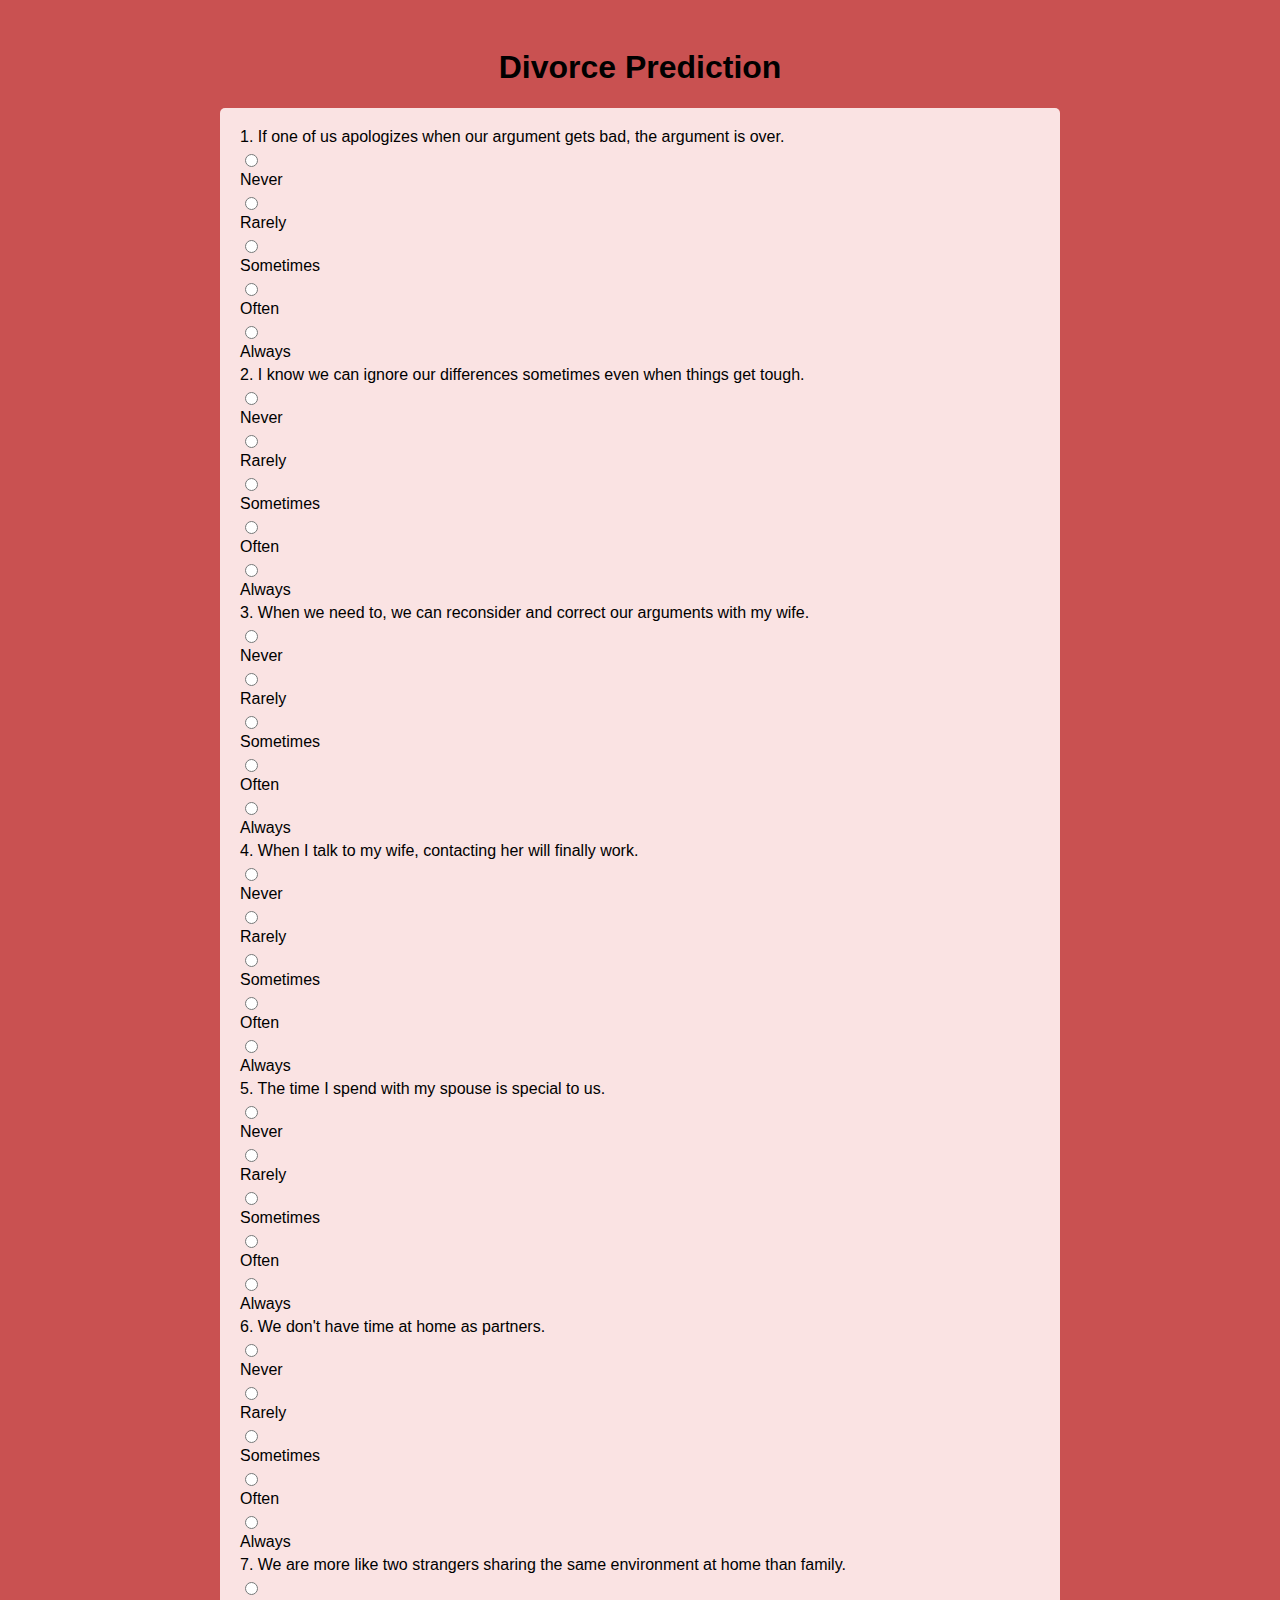
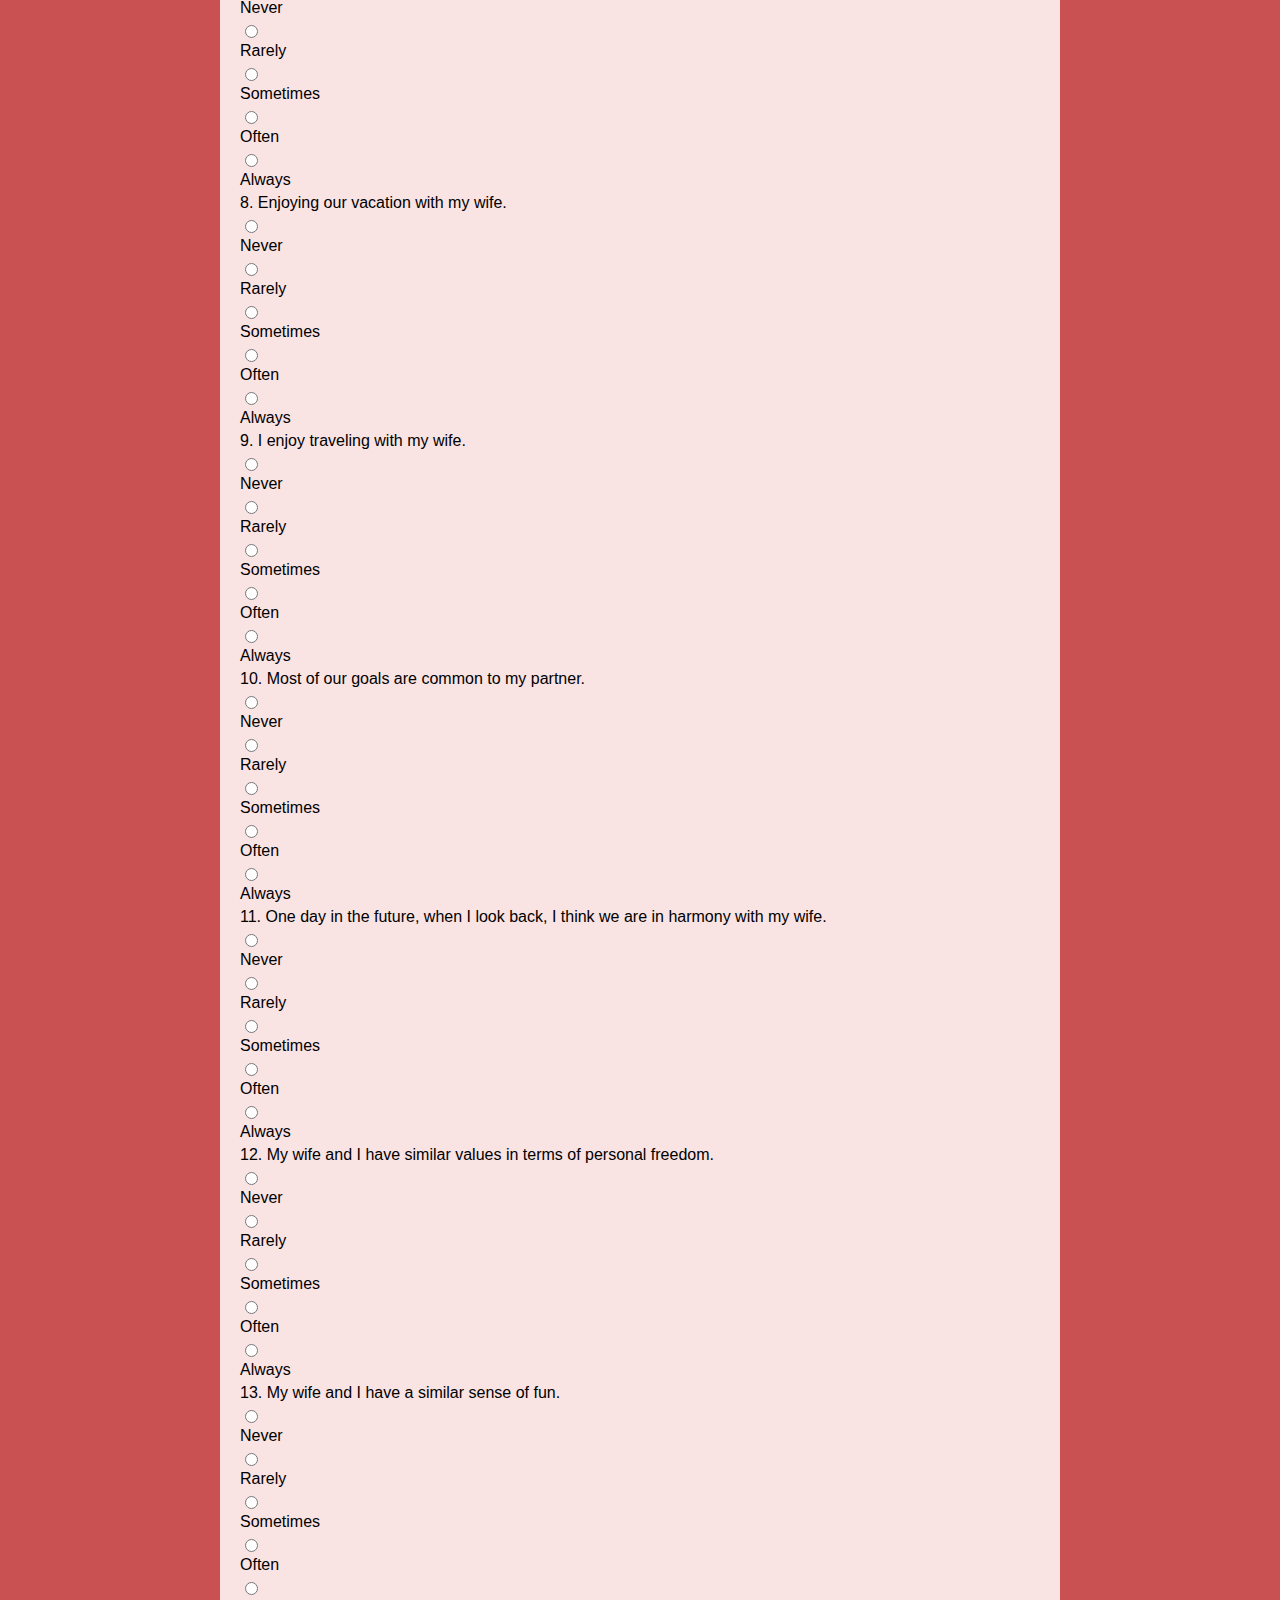
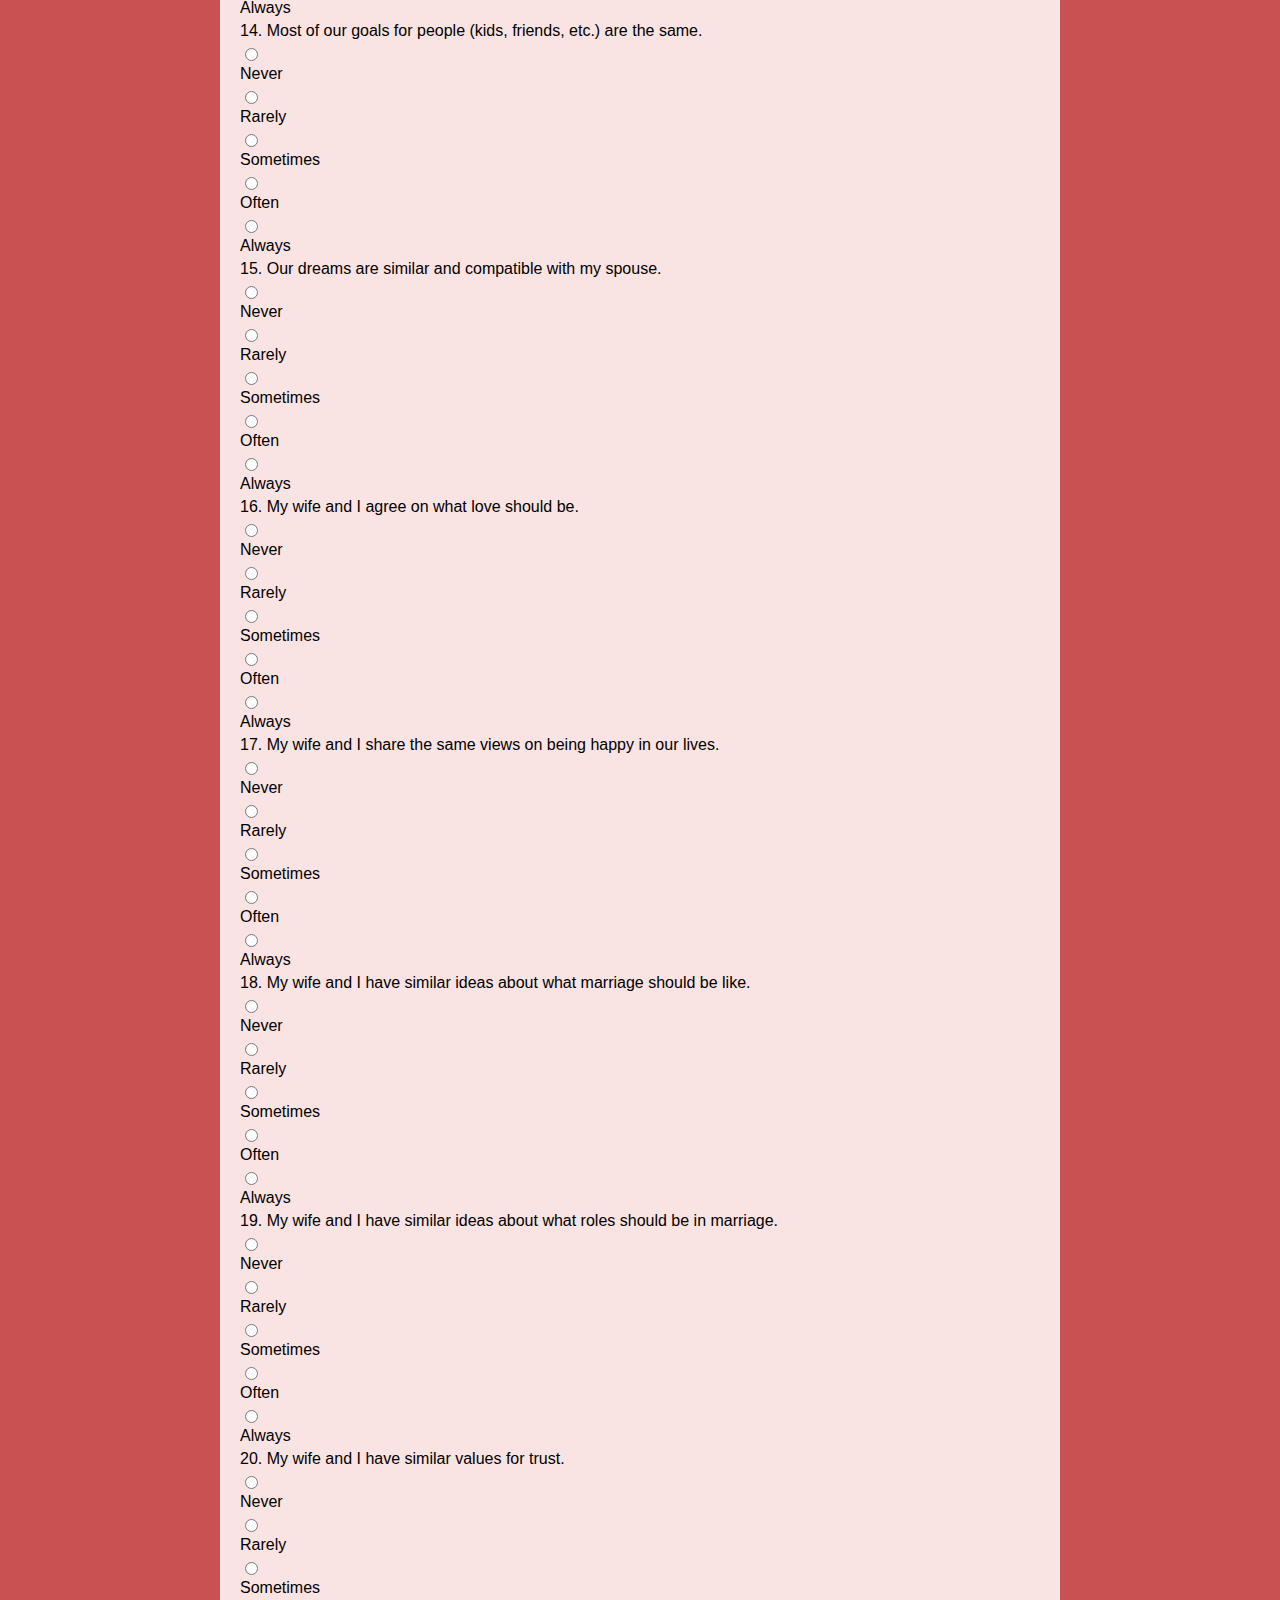
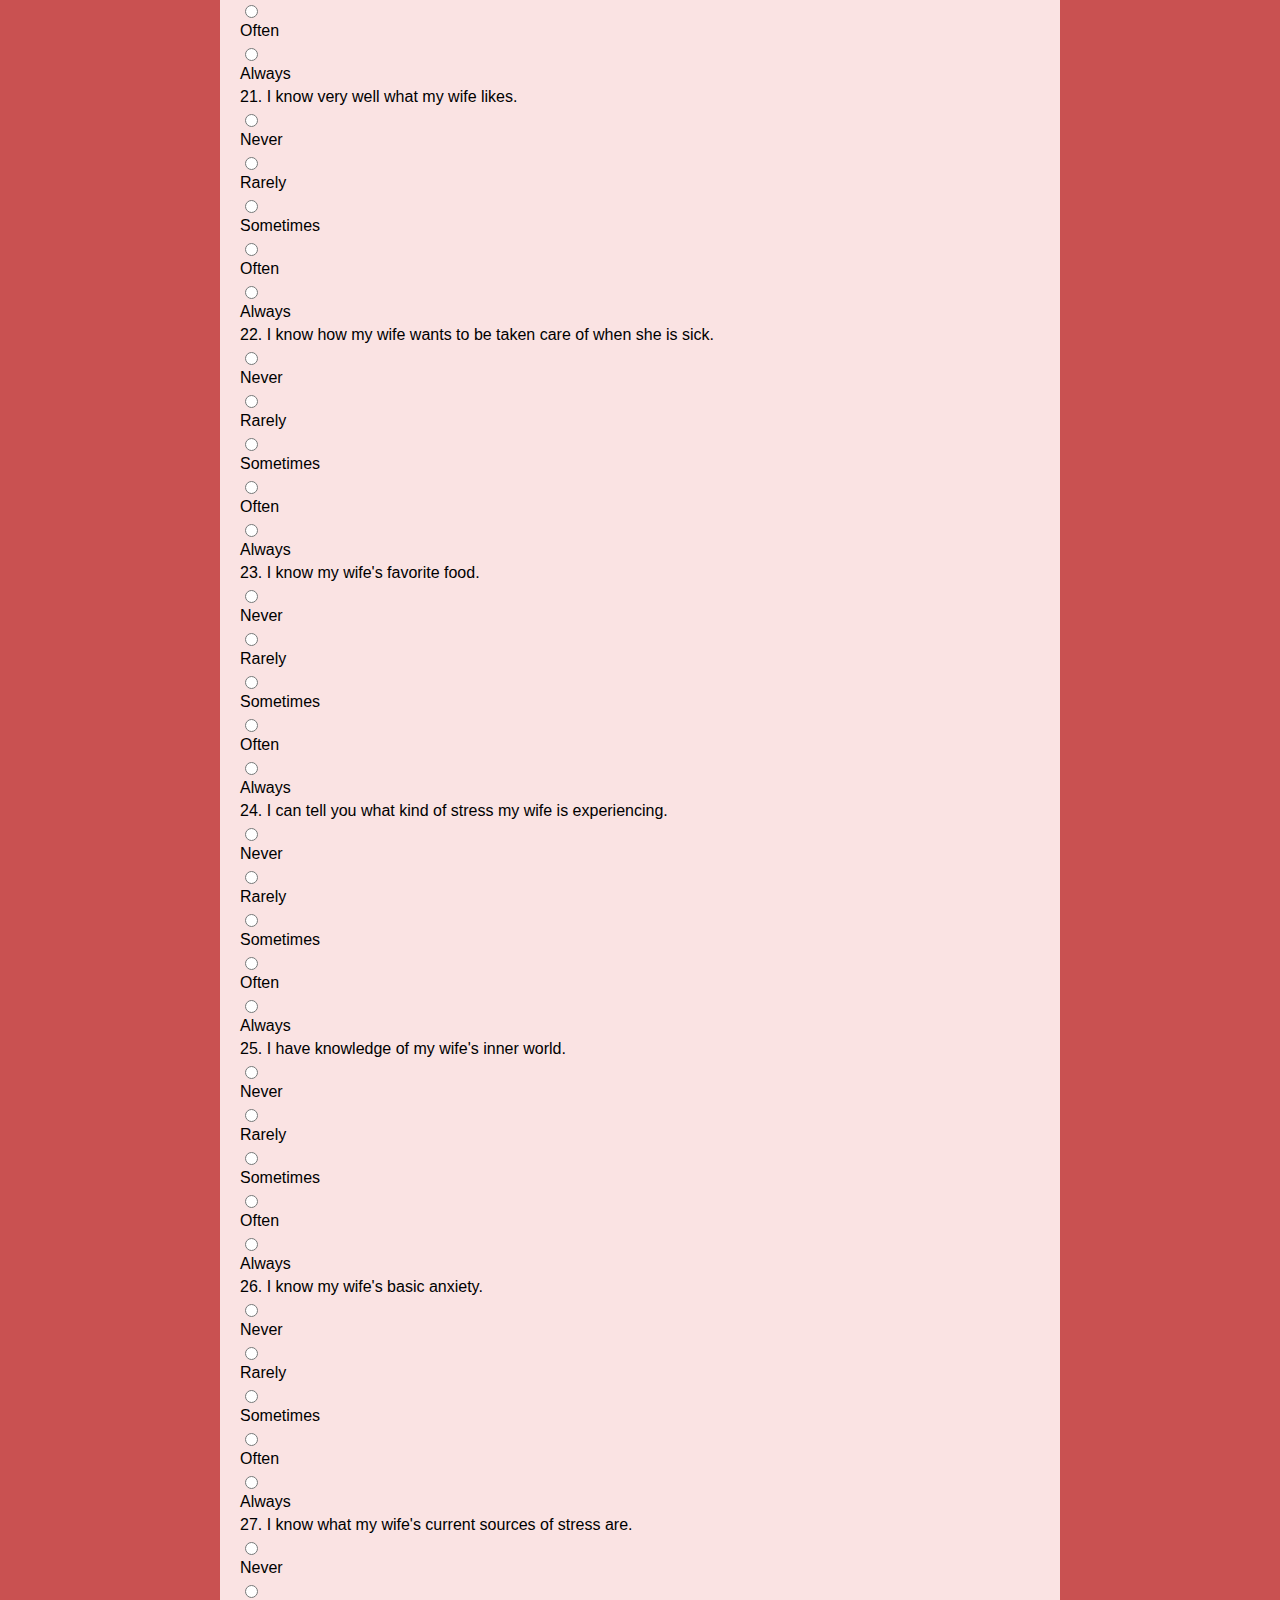
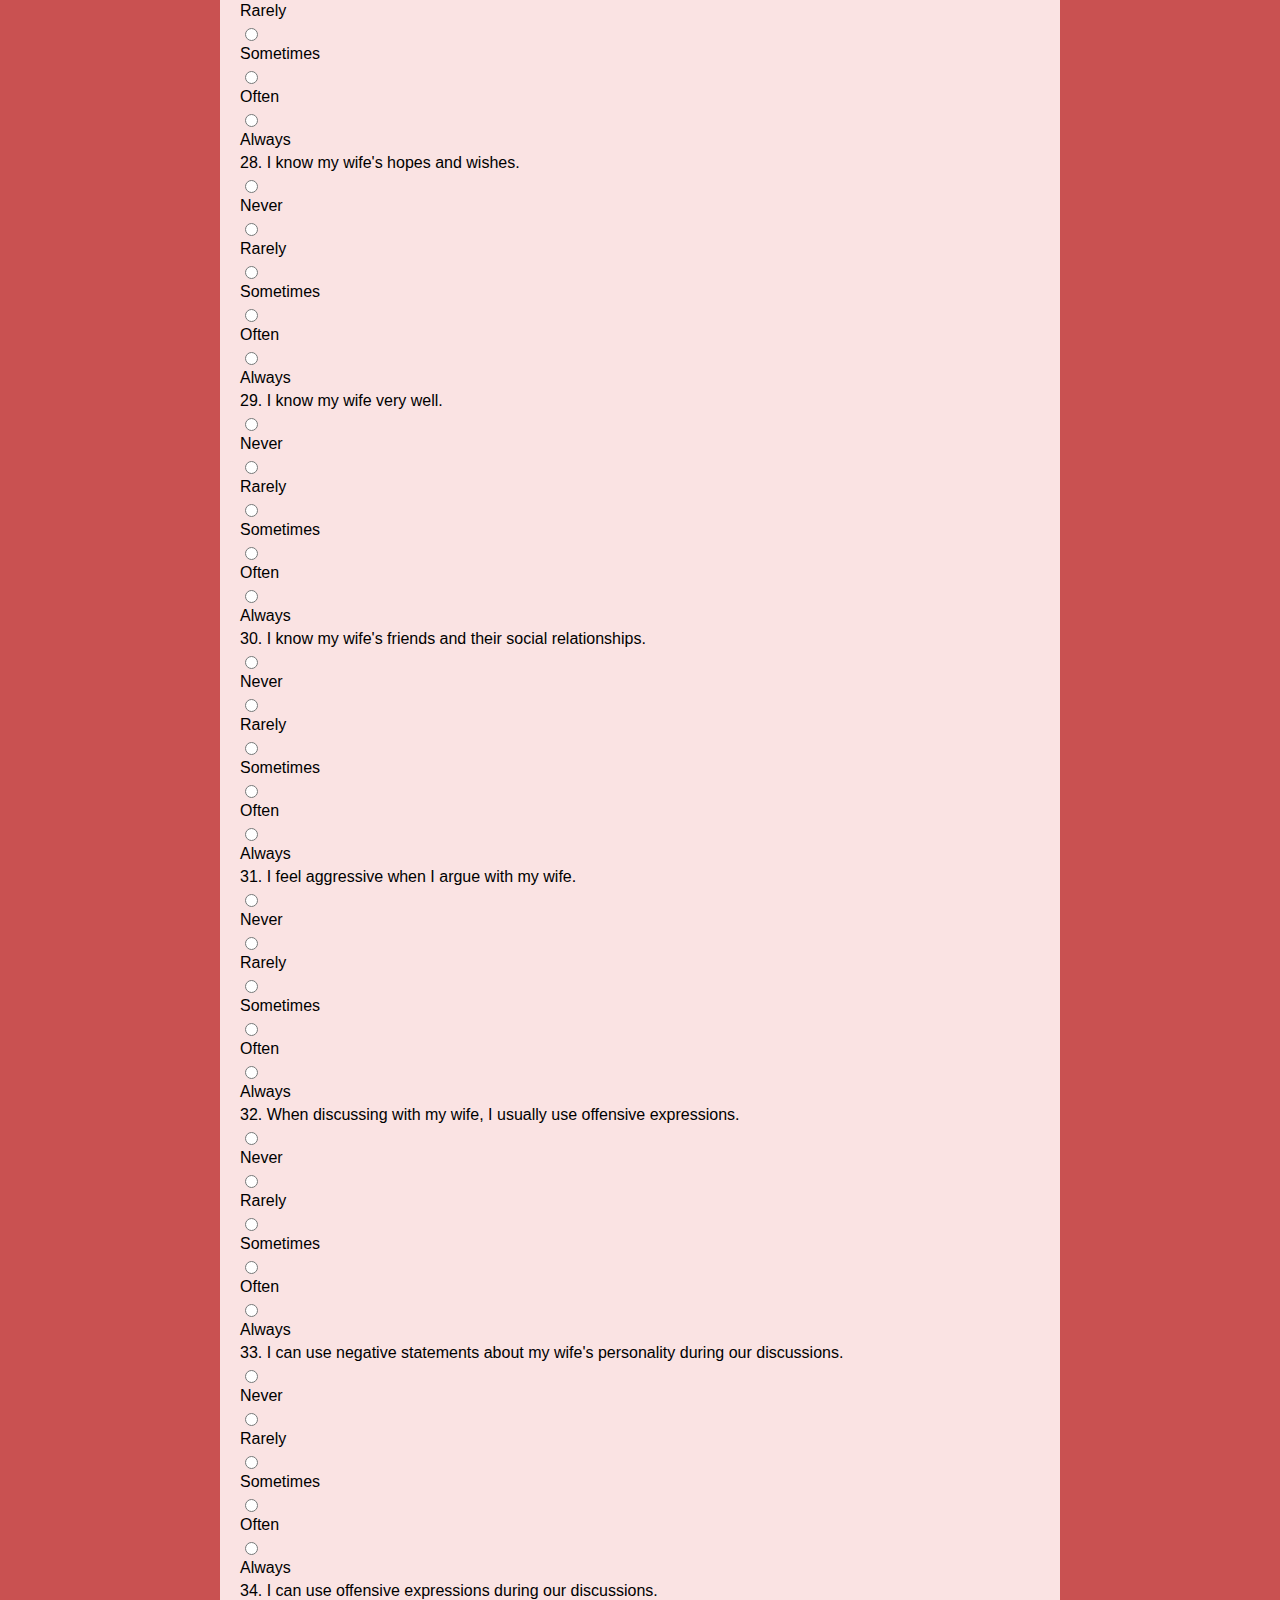
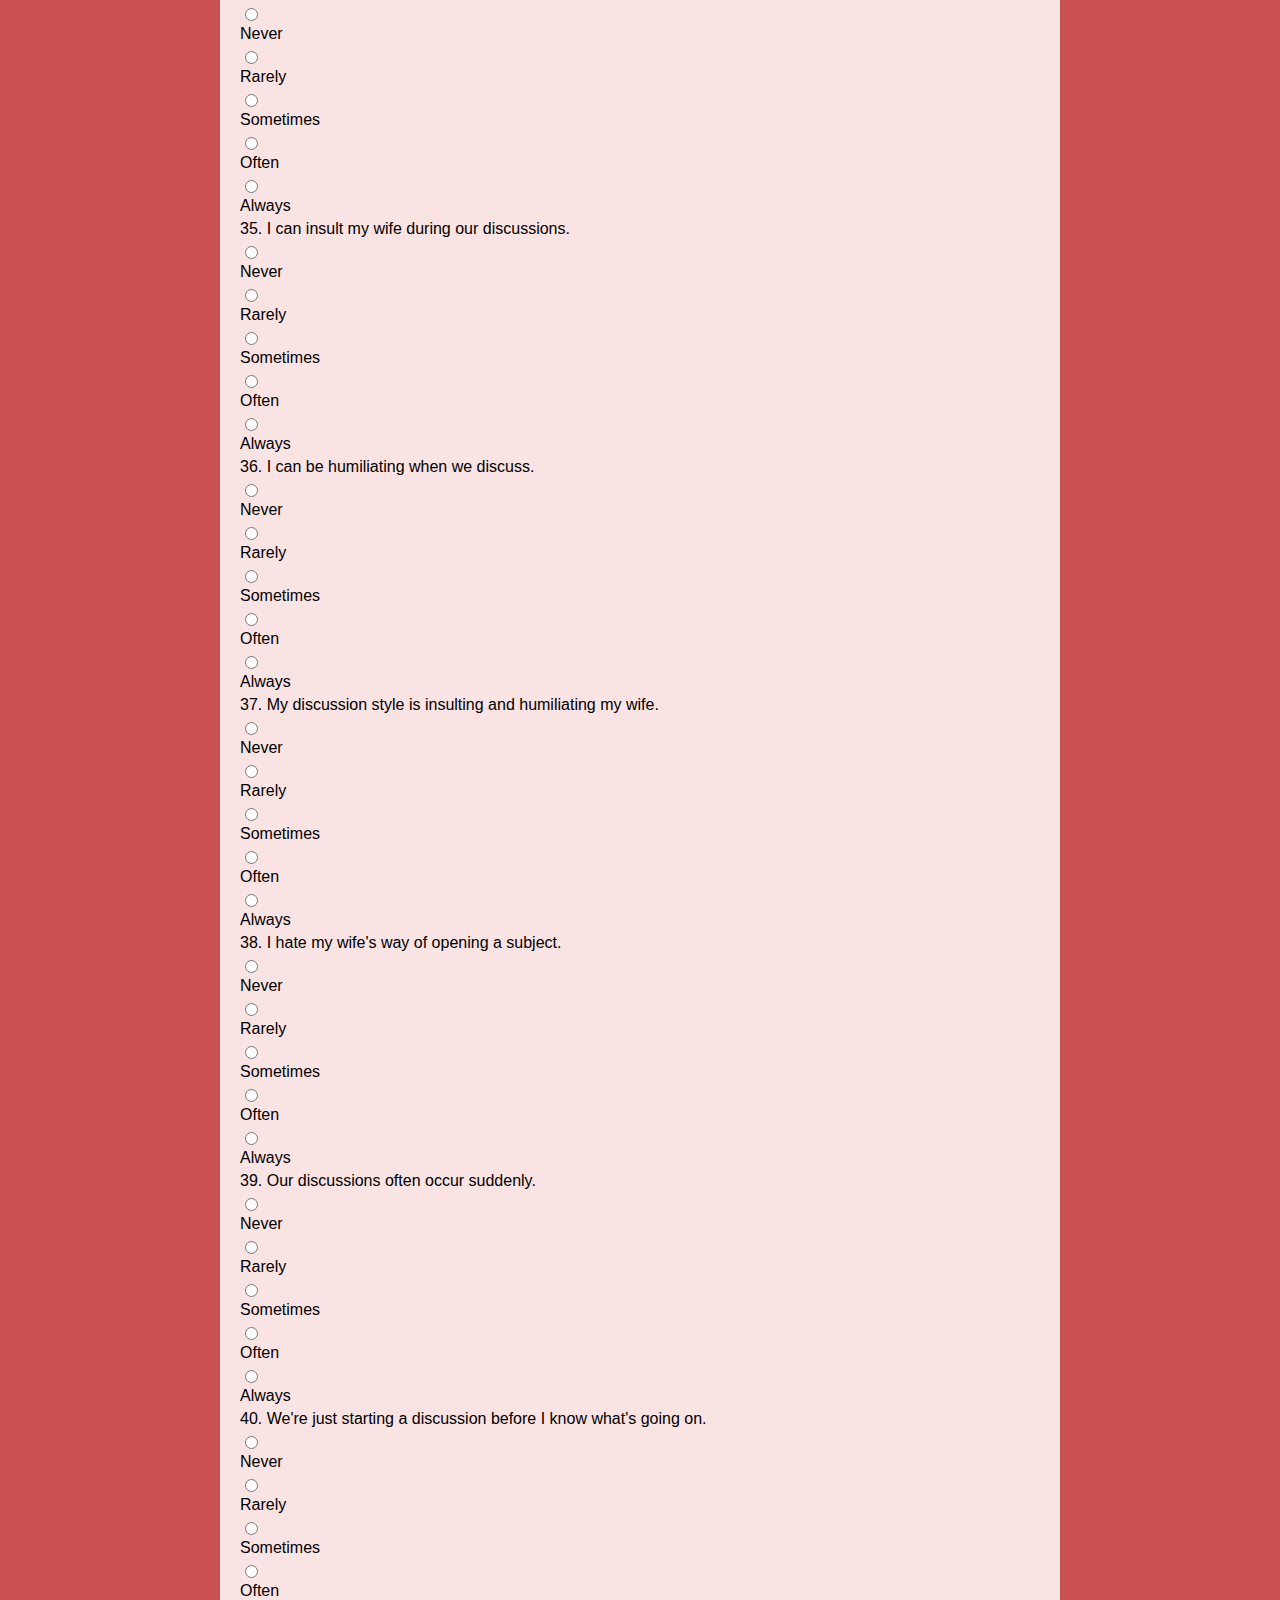
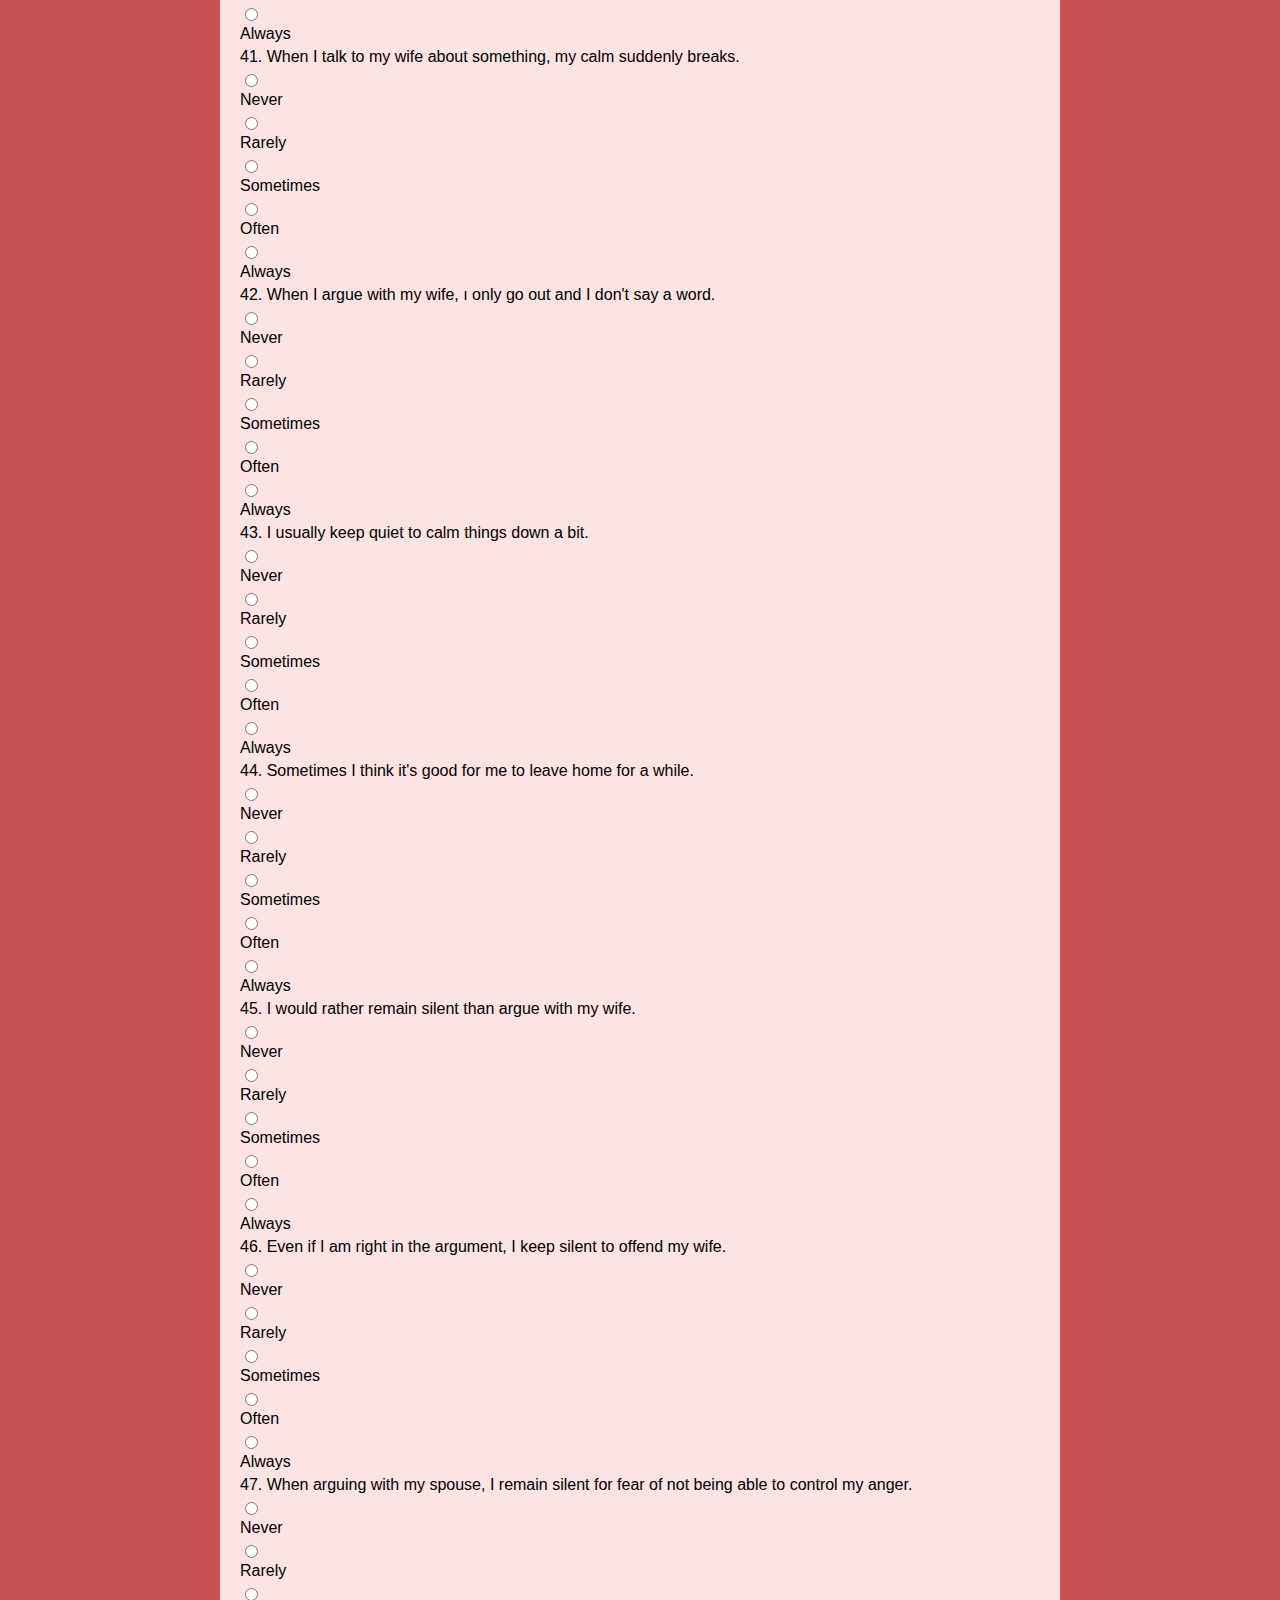
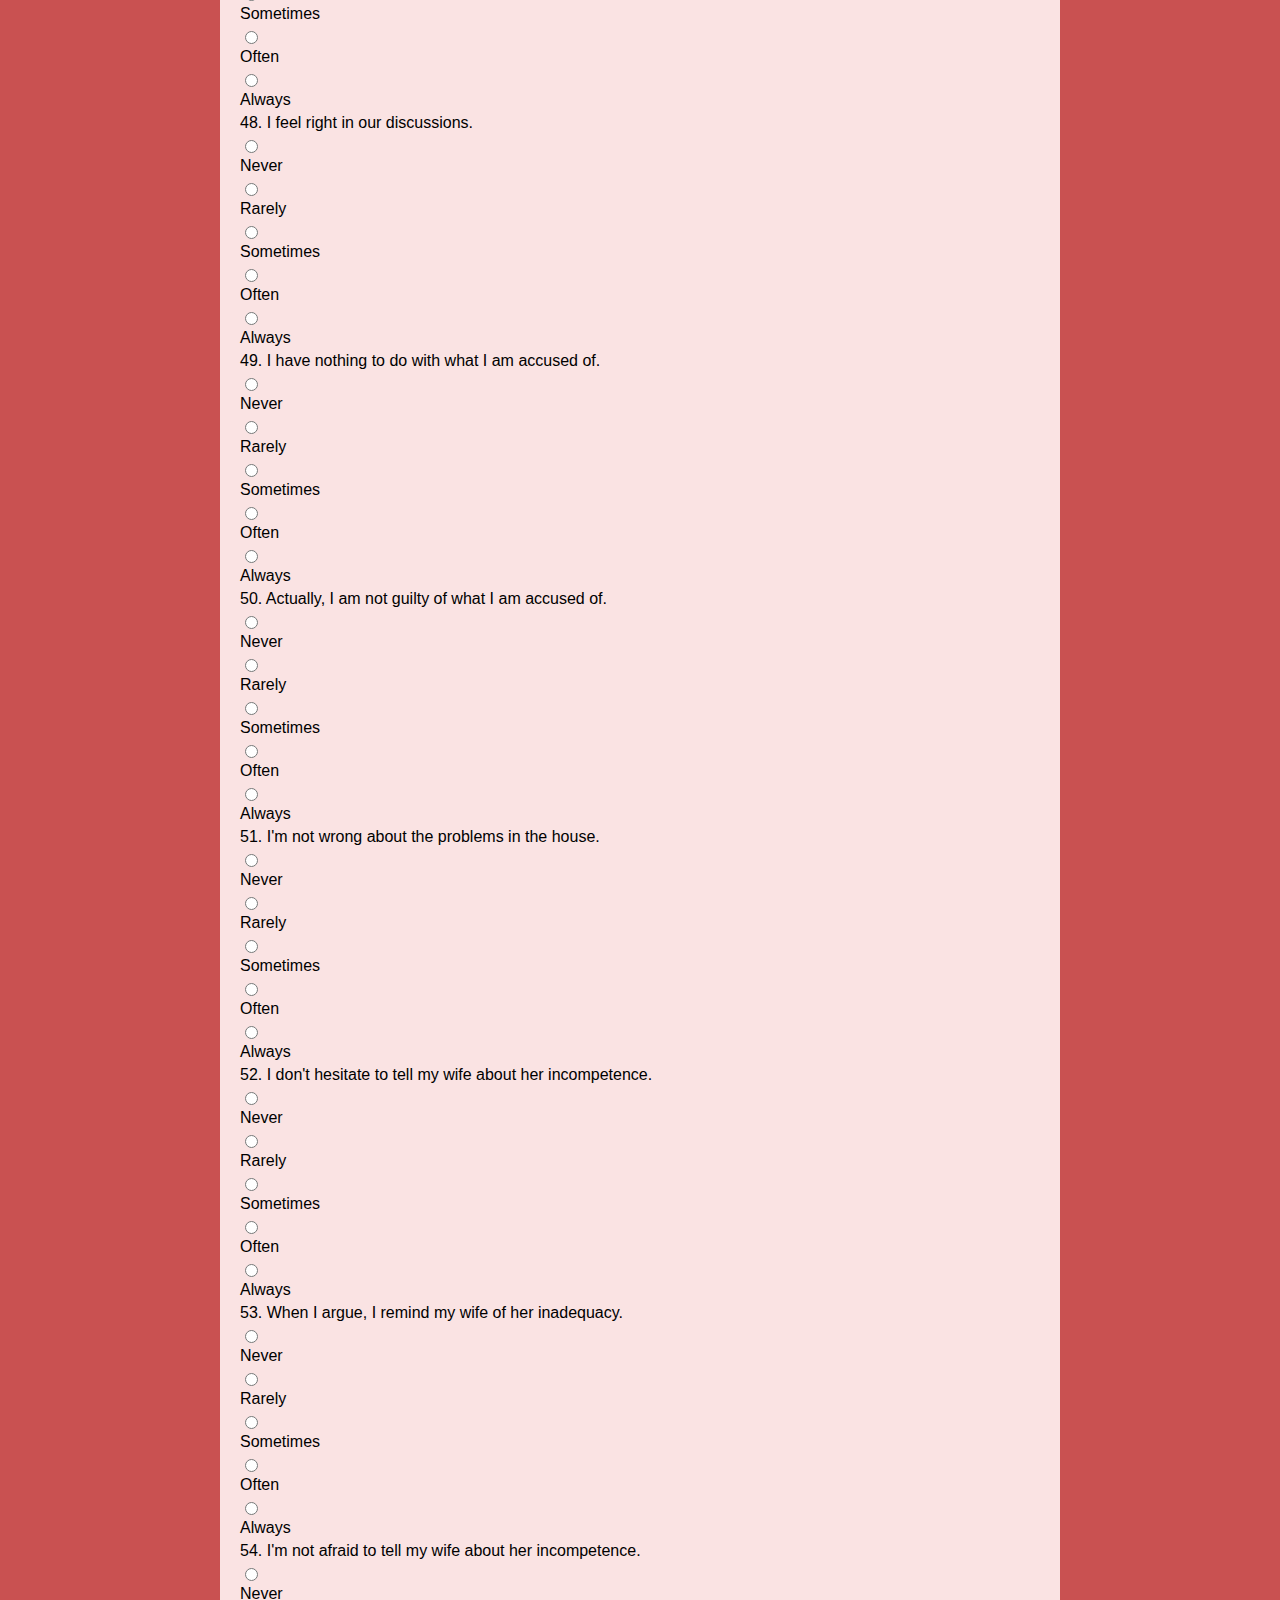
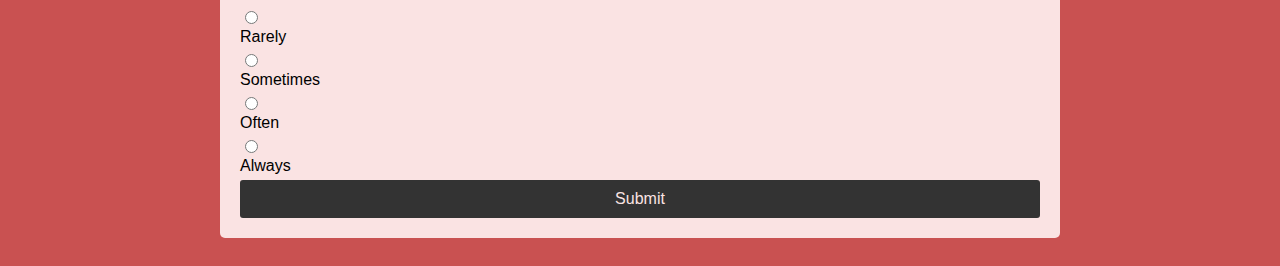
==== templates/index.html @ 5492cbbd "Add files via upload" ====
<!DOCTYPE html>
<html lang="en">
<head>
    <meta charset="UTF-8">
    <meta name="viewport" content="width=device-width, initial-scale=1.0">
    <title>Divorce Prediction</title>
    <link rel="stylesheet" href="/static/styles.css">
</head>
<body>
    <h1>Divorce Prediction</h1>
    <form id="divorce-form">
        <div>
            <label for="question-1">1. If one of us apologizes when our argument gets bad, the argument is over.</label>
             <div class="radio-group">
      <input type="radio" id="q1-0" name="1" value="0" required>
      <label for="q1-0">Never</label>
      <input type="radio" id="q1-1" name="1" value="1">
      <label for="q1-1">Rarely</label>
      <input type="radio" id="q1-2" name="1" value="2">
      <label for="q1-2">Sometimes</label>
      <input type="radio" id="q1-3" name="1" value="3">
      <label for="q1-3">Often</label>
      <input type="radio" id="q1-4" name="1" value="4">
      <label for="q1-4">Always</label>
    </div>
        </div>
        <div>
            <label for="question-2">2. I know we can ignore our differences sometimes even when things get tough.</label>
             <div class="radio-group">
      <input type="radio" id="q2-0" name="2" value="0" required>
      <label for="q2-0">Never</label>
      <input type="radio" id="q2-1" name="2" value="1">
      <label for="q2-1">Rarely</label>
      <input type="radio" id="q2-2" name="2" value="2">
      <label for="q2-2">Sometimes</label>
      <input type="radio" id="q2-3" name="2" value="3">
      <label for="q2-3">Often</label>
      <input type="radio" id="q2-4" name="2" value="4">
      <label for="q2-4">Always</label>
    </div>
        </div>
        <div>
            <label for="question-3">3. When we need to, we can reconsider and correct our arguments with my wife.</label>
             <div class="radio-group">
      <input type="radio" id="q3-0" name="3" value="0" required>
      <label for="q3-0">Never</label>
      <input type="radio" id="q3-1" name="3" value="1">
      <label for="q3-1">Rarely</label>
      <input type="radio" id="q3-2" name="3" value="2">
      <label for="q3-2">Sometimes</label>
      <input type="radio" id="q3-3" name="3" value="3">
      <label for="q3-3">Often</label>
      <input type="radio" id="q3-4" name="3" value="4">
      <label for="q3-4">Always</label>
    </div>
        </div>
        <div>
            <label for="question-4">4. When I talk to my wife, contacting her will finally work.</label>
            <div class="radio-group">
      <input type="radio" id="q4-0" name="4" value="0" required>
      <label for="q4-0">Never</label>
      <input type="radio" id="q4-1" name="4" value="1">
      <label for="q4-1">Rarely</label>
      <input type="radio" id="q4-2" name="4" value="2">
      <label for="q4-2">Sometimes</label>
      <input type="radio" id="q4-3" name="4" value="3">
      <label for="q4-3">Often</label>
      <input type="radio" id="q4-4" name="4" value="4">
      <label for="q4-4">Always</label>
    </div>
        </div>
        <div>
            <label for="question-5">5. The time I spend with my spouse is special to us.</label>
            <div class="radio-group">
      <input type="radio" id="q5-0" name="5" value="0" required>
      <label for="q5-0">Never</label>
      <input type="radio" id="q5-1" name="5" value="1">
      <label for="q5-1">Rarely</label>
      <input type="radio" id="q5-2" name="5" value="2">
      <label for="q5-2">Sometimes</label>
      <input type="radio" id="q5-3" name="5" value="3">
      <label for="q5-3">Often</label>
      <input type="radio" id="q5-4" name="5" value="4">
      <label for="q5-4">Always</label>
    </div>
        </div>
        <div>
            <label for="question-6">6. We don't have time at home as partners.</label>
             <div class="radio-group">
      <input type="radio" id="q6-0" name="6" value="0" required>
      <label for="q6-0">Never</label>
      <input type="radio" id="q6-1" name="6" value="1">
      <label for="q6-1">Rarely</label>
      <input type="radio" id="q6-2" name="6" value="2">
      <label for="q6-2">Sometimes</label>
      <input type="radio" id="q6-3" name="6" value="3">
      <label for="q6-3">Often</label>
      <input type="radio" id="q6-4" name="6" value="4">
      <label for="q6-4">Always</label>
    </div>
        </div>
        <div>
            <label for="question-7">7. We are more like two strangers sharing the same environment at home than family.</label>
             <div class="radio-group">
      <input type="radio" id="q7-0" name="7" value="0" required>
      <label for="q7-0">Never</label>
      <input type="radio" id="q7-1" name="7" value="1">
      <label for="q7-1">Rarely</label>
      <input type="radio" id="q7-2" name="7" value="2">
      <label for="q7-2">Sometimes</label>
      <input type="radio" id="q7-3" name="7" value="3">
      <label for="q7-3">Often</label>
      <input type="radio" id="q7-4" name="7" value="4">
      <label for="q7-4">Always</label>
    </div>
        </div>
        <div>
            <label for="question-8">8. Enjoying our vacation with my wife.</label>
             <div class="radio-group">
      <input type="radio" id="q8-0" name="8" value="0" required>
      <label for="q8-0">Never</label>
      <input type="radio" id="q8-1" name="8" value="1">
      <label for="q8-1">Rarely</label>
      <input type="radio" id="q8-2" name="8" value="2">
      <label for="q8-2">Sometimes</label>
      <input type="radio" id="q8-3" name="8" value="3">
      <label for="q8-3">Often</label>
      <input type="radio" id="q8-4" name="8" value="4">
      <label for="q8-4">Always</label>
    </div>
        </div>
        <div>
            <label for="question-9">9. I enjoy traveling with my wife.</label>
             <div class="radio-group">
      <input type="radio" id="q9-0" name="9" value="0" required>
      <label for="q9-0">Never</label>
      <input type="radio" id="q9-1" name="9" value="1">
      <label for="q9-1">Rarely</label>
      <input type="radio" id="q9-2" name="9" value="2">
      <label for="q9-2">Sometimes</label>
      <input type="radio" id="q9-3" name="9" value="3">
      <label for="q9-3">Often</label>
      <input type="radio" id="q9-4" name="9" value="4">
      <label for="q9-4">Always</label>
    </div>
        </div>
        <div>
            <label for="question-10">10. Most of our goals are common to my partner.</label>
            <div class="radio-group">
      <input type="radio" id="q10-0" name="10" value="0" required>
      <label for="q10-0">Never</label>
      <input type="radio" id="q10-1" name="10" value="1">
      <label for="q10-1">Rarely</label>
      <input type="radio" id="q10-2" name="10" value="2">
      <label for="q10-2">Sometimes</label>
      <input type="radio" id="q10-3" name="10" value="3">
      <label for="q10-3">Often</label>
      <input type="radio" id="q10-4" name="10" value="4">
      <label for="q10-4">Always</label>
    </div>
        </div>
        <div>
            <label for="question-11">11. One day in the future, when I look back, I think we are in harmony with my wife.</label>
             <div class="radio-group">
      <input type="radio" id="q11-0" name="11" value="0" required>
      <label for="q11-0">Never</label>
      <input type="radio" id="q11-1" name="11" value="1">
      <label for="q11-1">Rarely</label>
      <input type="radio" id="q11-2" name="11" value="2">
      <label for="q11-2">Sometimes</label>
      <input type="radio" id="q11-3" name="11" value="3">
      <label for="q11-3">Often</label>
      <input type="radio" id="q11-4" name="11" value="4">
      <label for="q11-4">Always</label>
    </div>
        </div>
        <div>
            <label for="question-12">12. My wife and I have similar values in terms of personal freedom.</label>
             <div class="radio-group">
      <input type="radio" id="q12-0" name="12" value="0" required>
      <label for="q12-0">Never</label>
      <input type="radio" id="q12-1" name="12" value="1">
      <label for="q12-1">Rarely</label>
      <input type="radio" id="q12-2" name="12" value="2">
      <label for="q12-2">Sometimes</label>
      <input type="radio" id="q12-3" name="12" value="3">
      <label for="q12-3">Often</label>
      <input type="radio" id="q12-4" name="12" value="4">
      <label for="q12-4">Always</label>
    </div>
        </div>
        <div>
            <label for="question-13">13. My wife and I have a similar sense of fun.</label>
             <div class="radio-group">
      <input type="radio" id="q13-0" name="13" value="0" required>
      <label for="q13-0">Never</label>
      <input type="radio" id="q13-1" name="13" value="1">
      <label for="q13-1">Rarely</label>
      <input type="radio" id="q13-2" name="13" value="2">
      <label for="q13-2">Sometimes</label>
      <input type="radio" id="q13-3" name="13" value="3">
      <label for="q13-3">Often</label>
      <input type="radio" id="q13-4" name="13" value="4">
      <label for="q13-4">Always</label>
    </div>
        </div>
        <div>
            <label for="question-14">14. Most of our goals for people (kids, friends, etc.) are the same.</label>
             <div class="radio-group">
      <input type="radio" id="q14-0" name="14" value="0" required>
      <label for="q14-0">Never</label>
      <input type="radio" id="q14-1" name="14" value="1">
      <label for="q14-1">Rarely</label>
      <input type="radio" id="q14-2" name="14" value="2">
      <label for="q14-2">Sometimes</label>
      <input type="radio" id="q14-3" name="14" value="3">
      <label for="q14-3">Often</label>
      <input type="radio" id="q14-4" name="14" value="4">
      <label for="q14-4">Always</label>
    </div>
        </div>
        <div>
            <label for="question-15">15. Our dreams are similar and compatible with my spouse.</label>
             <div class="radio-group">
      <input type="radio" id="q15-0" name="15" value="0" required>
      <label for="q15-0">Never</label>
      <input type="radio" id="q15-1" name="15" value="1">
      <label for="q15-1">Rarely</label>
      <input type="radio" id="q15-2" name="15" value="2">
      <label for="q15-2">Sometimes</label>
      <input type="radio" id="q15-3" name="15" value="3">
      <label for="q15-3">Often</label>
      <input type="radio" id="q15-4" name="15" value="4">
      <label for="q15-4">Always</label>
    </div>
        </div>
        <div>
            <label for="question-16">16. My wife and I agree on what love should be.</label>
             <div class="radio-group">
      <input type="radio" id="q16-0" name="16" value="0" required>
      <label for="q16-0">Never</label>
      <input type="radio" id="q16-1" name="16" value="1">
      <label for="q16-1">Rarely</label>
      <input type="radio" id="q16-2" name="16" value="2">
      <label for="q16-2">Sometimes</label>
      <input type="radio" id="q16-3" name="16" value="3">
      <label for="q16-3">Often</label>
      <input type="radio" id="q16-4" name="16" value="4">
      <label for="q16-4">Always</label>
    </div>
        </div>
        <div>
            <label for="question-17">17. My wife and I share the same views on being happy in our lives.</label>
             <div class="radio-group">
      <input type="radio" id="q17-0" name="17" value="0" required>
      <label for="q17-0">Never</label>
      <input type="radio" id="q17-1" name="17" value="1">
      <label for="q17-1">Rarely</label>
      <input type="radio" id="q17-2" name="17" value="2">
      <label for="q17-2">Sometimes</label>
      <input type="radio" id="q17-3" name="17" value="3">
      <label for="q17-3">Often</label>
      <input type="radio" id="q17-4" name="17" value="4">
      <label for="q17-4">Always</label>
    </div>
        </div>
        <div>
            <label for="question-18">18. My wife and I have similar ideas about what marriage should be like.</label>
             <div class="radio-group">
      <input type="radio" id="q18-0" name="18" value="0" required>
      <label for="q18-0">Never</label>
      <input type="radio" id="q18-1" name="18" value="1">
      <label for="q18-1">Rarely</label>
      <input type="radio" id="q18-2" name="18" value="2">
      <label for="q18-2">Sometimes</label>
      <input type="radio" id="q18-3" name="18" value="3">
      <label for="q18-3">Often</label>
      <input type="radio" id="q18-4" name="18" value="4">
      <label for="q18-4">Always</label>
    </div>
        </div>
        <div>
            <label for="question-19">19. My wife and I have similar ideas about what roles should be in marriage.</label>
             <div class="radio-group">
      <input type="radio" id="q19-0" name="19" value="0" required>
      <label for="q19-0">Never</label>
      <input type="radio" id="q19-1" name="19" value="1">
      <label for="q19-1">Rarely</label>
      <input type="radio" id="q19-2" name="19" value="2">
      <label for="q19-2">Sometimes</label>
      <input type="radio" id="q19-3" name="19" value="3">
      <label for="q19-3">Often</label>
      <input type="radio" id="q19-4" name="19" value="4">
      <label for="q19-4">Always</label>
    </div>
        </div>
        <div>
            <label for="question-20">20. My wife and I have similar values for trust.</label>
             <div class="radio-group">
      <input type="radio" id="q20-0" name="20" value="0" required>
      <label for="q20-0">Never</label>
      <input type="radio" id="q20-1" name="20" value="1">
      <label for="q20-1">Rarely</label>
      <input type="radio" id="q20-2" name="20" value="2">
      <label for="q20-2">Sometimes</label>
      <input type="radio" id="q20-3" name="20" value="3">
      <label for="q20-3">Often</label>
      <input type="radio" id="q20-4" name="20" value="4">
      <label for="q20-4">Always</label>
    </div>
        </div>
        <div>
            <label for="question-21">21. I know very well what my wife likes.</label>
             <div class="radio-group">
      <input type="radio" id="q21-0" name="21" value="0" required>
      <label for="q21-0">Never</label>
      <input type="radio" id="q21-1" name="21" value="1">
      <label for="q21-1">Rarely</label>
      <input type="radio" id="q21-2" name="21" value="2">
      <label for="q21-2">Sometimes</label>
      <input type="radio" id="q21-3" name="21" value="3">
      <label for="q21-3">Often</label>
      <input type="radio" id="q21-4" name="21" value="4">
      <label for="q21-4">Always</label>
    </div>
        </div>
        <div>
            <label for="question-22">22. I know how my wife wants to be taken care of when she is sick.</label>
             <div class="radio-group">
      <input type="radio" id="q22-0" name="22" value="0" required>
      <label for="q22-0">Never</label>
      <input type="radio" id="q22-1" name="22" value="1">
      <label for="q22-1">Rarely</label>
      <input type="radio" id="q22-2" name="22" value="2">
      <label for="q22-2">Sometimes</label>
      <input type="radio" id="q22-3" name="22" value="3">
      <label for="q22-3">Often</label>
      <input type="radio" id="q22-4" name="22" value="4">
      <label for="q22-4">Always</label>
    </div>
        </div>
        <div>
            <label for="question-23">23. I know my wife's favorite food.</label>
             <div class="radio-group">
      <input type="radio" id="q23-0" name="23" value="0" required>
      <label for="q23-0">Never</label>
      <input type="radio" id="q23-1" name="23" value="1">
      <label for="q23-1">Rarely</label>
      <input type="radio" id="q23-2" name="23" value="2">
      <label for="q23-2">Sometimes</label>
      <input type="radio" id="q23-3" name="23" value="3">
      <label for="q23-3">Often</label>
      <input type="radio" id="q23-4" name="23" value="4">
      <label for="q23-4">Always</label>
    </div>
        </div>
        <div>
            <label for="question-24">24. I can tell you what kind of stress my wife is experiencing.</label>
            <div class="radio-group">
      <input type="radio" id="q24-0" name="24" value="0" required>
      <label for="q24-0">Never</label>
      <input type="radio" id="q24-1" name="24" value="1">
      <label for="q24-1">Rarely</label>
      <input type="radio" id="q24-2" name="24" value="2">
      <label for="q24-2">Sometimes</label>
      <input type="radio" id="q24-3" name="24" value="3">
      <label for="q24-3">Often</label>
      <input type="radio" id="q24-4" name="24" value="4">
      <label for="q24-4">Always</label>
    </div>
        </div>
        <div>
            <label for="question-25">25. I have knowledge of my wife's inner world.</label>
             <div class="radio-group">
      <input type="radio" id="q25-0" name="25" value="0" required>
      <label for="q25-0">Never</label>
      <input type="radio" id="q25-1" name="25" value="1">
      <label for="q25-1">Rarely</label>
      <input type="radio" id="q25-2" name="25" value="2">
      <label for="q25-2">Sometimes</label>
      <input type="radio" id="q25-3" name="25" value="3">
      <label for="q25-3">Often</label>
      <input type="radio" id="q25-4" name="25" value="4">
      <label for="q25-4">Always</label>
    </div>
        </div>
        <div>
            <label for="question-26">26. I know my wife's basic anxiety.</label>
             <div class="radio-group">
      <input type="radio" id="q26-0" name="26" value="0" required>
      <label for="q26-0">Never</label>
      <input type="radio" id="q26-1" name="26" value="1">
      <label for="q26-1">Rarely</label>
      <input type="radio" id="q26-2" name="26" value="2">
      <label for="q26-2">Sometimes</label>
      <input type="radio" id="q26-3" name="26" value="3">
      <label for="q26-3">Often</label>
      <input type="radio" id="q26-4" name="26" value="4">
      <label for="q26-4">Always</label>
    </div>
        </div>
        <div>
            <label for="question-27">27. I know what my wife's current sources of stress are.</label>
             <div class="radio-group">
      <input type="radio" id="q27-0" name="27" value="0" required>
      <label for="q27-0">Never</label>
      <input type="radio" id="q27-1" name="27" value="1">
      <label for="q27-1">Rarely</label>
      <input type="radio" id="q27-2" name="27" value="2">
      <label for="q27-2">Sometimes</label>
      <input type="radio" id="q27-3" name="27" value="3">
      <label for="q27-3">Often</label>
      <input type="radio" id="q27-4" name="27" value="4">
      <label for="q27-4">Always</label>
    </div>
        </div>
        <div>
            <label for="question-28">28. I know my wife's hopes and wishes.</label>
             <div class="radio-group">
      <input type="radio" id="q28-0" name="28" value="0" required>
      <label for="q28-0">Never</label>
      <input type="radio" id="q28-1" name="28" value="1">
      <label for="q28-1">Rarely</label>
      <input type="radio" id="q28-2" name="28" value="2">
      <label for="q28-2">Sometimes</label>
      <input type="radio" id="q28-3" name="28" value="3">
      <label for="q28-3">Often</label>
      <input type="radio" id="q28-4" name="28" value="4">
      <label for="q28-4">Always</label>
    </div>
        </div>
        <div>
            <label for="question-29">29. I know my wife very well.</label>
             <div class="radio-group">
      <input type="radio" id="q29-0" name="29" value="0" required>
      <label for="q29-0">Never</label>
      <input type="radio" id="q29-1" name="29" value="1">
      <label for="q29-1">Rarely</label>
      <input type="radio" id="q29-2" name="29" value="2">
      <label for="q29-2">Sometimes</label>
      <input type="radio" id="q29-3" name="29" value="3">
      <label for="q29-3">Often</label>
      <input type="radio" id="q29-4" name="29" value="4">
      <label for="q29-4">Always</label>
    </div>
        </div>
        <div>
            <label for="question-30">30. I know my wife's friends and their social relationships.</label>
             <div class="radio-group">
      <input type="radio" id="q30-0" name="30" value="0" required>
      <label for="q30-0">Never</label>
      <input type="radio" id="q30-1" name="30" value="1">
      <label for="q30-1">Rarely</label>
      <input type="radio" id="q30-2" name="30" value="2">
      <label for="q30-2">Sometimes</label>
      <input type="radio" id="q30-3" name="30" value="3">
      <label for="q30-3">Often</label>
      <input type="radio" id="q30-4" name="30" value="4">
      <label for="q30-4">Always</label>
    </div>
        </div>
        <div>
            <label for="question-31">31. I feel aggressive when I argue with my wife.</label>
             <div class="radio-group">
      <input type="radio" id="q31-0" name="31" value="0" required>
      <label for="q31-0">Never</label>
      <input type="radio" id="q31-1" name="31" value="1">
      <label for="q31-1">Rarely</label>
      <input type="radio" id="q31-2" name="31" value="2">
      <label for="q31-2">Sometimes</label>
      <input type="radio" id="q31-3" name="31" value="3">
      <label for="q31-3">Often</label>
      <input type="radio" id="q31-4" name="31" value="4">
      <label for="q31-4">Always</label>
    </div>
        </div>
        <div>
            <label for="question-32">32. When discussing with my wife, I usually use offensive expressions.</label>
                         <div class="radio-group">
      <input type="radio" id="q32-0" name="32" value="0" required>
      <label for="q32-0">Never</label>
      <input type="radio" id="q32-1" name="32" value="1">
      <label for="q32-1">Rarely</label>
      <input type="radio" id="q32-2" name="32" value="2">
      <label for="q32-2">Sometimes</label>
      <input type="radio" id="q32-3" name="32" value="3">
      <label for="q32-3">Often</label>
      <input type="radio" id="q32-4" name="32" value="4">
      <label for="q32-4">Always</label>
    </div>
        </div>
        <div>
            <label for="question-33">33. I can use negative statements about my wife's personality during our discussions.</label>
             <div class="radio-group">
      <input type="radio" id="q33-0" name="33" value="0" required>
      <label for="q33-0">Never</label>
      <input type="radio" id="q33-1" name="33" value="1">
      <label for="q33-1">Rarely</label>
      <input type="radio" id="q33-2" name="33" value="2">
      <label for="q33-2">Sometimes</label>
      <input type="radio" id="q33-3" name="33" value="3">
      <label for="q33-3">Often</label>
      <input type="radio" id="q33-4" name="33" value="4">
      <label for="q33-4">Always</label>
    </div>
        </div>
        <div>
            <label for="question-34">34. I can use offensive expressions during our discussions.</label>
             <div class="radio-group">
      <input type="radio" id="q34-0" name="34" value="0" required>
      <label for="q34-0">Never</label>
      <input type="radio" id="q34-1" name="34" value="1">
      <label for="q34-1">Rarely</label>
      <input type="radio" id="q34-2" name="34" value="2">
      <label for="q34-2">Sometimes</label>
      <input type="radio" id="q34-3" name="34" value="3">
      <label for="q34-3">Often</label>
      <input type="radio" id="q34-4" name="34" value="4">
      <label for="q34-4">Always</label>
    </div>
        </div>
        <div>
            <label for="question-35">35. I can insult my wife during our discussions.</label>
             <div class="radio-group">
      <input type="radio" id="q35-0" name="35" value="0" required>
      <label for="q35-0">Never</label>
      <input type="radio" id="q35-1" name="35" value="1">
      <label for="q35-1">Rarely</label>
      <input type="radio" id="q35-2" name="35" value="2">
      <label for="q35-2">Sometimes</label>
      <input type="radio" id="q35-3" name="35" value="3">
      <label for="q35-3">Often</label>
      <input type="radio" id="q35-4" name="35" value="4">
      <label for="q35-4">Always</label>
    </div>
        </div>
        <div>
            <label for="question-36">36. I can be humiliating when we discuss.</label>
             <div class="radio-group">
      <input type="radio" id="q36-0" name="36" value="0" required>
      <label for="q36-0">Never</label>
      <input type="radio" id="q36-1" name="36" value="1">
      <label for="q36-1">Rarely</label>
      <input type="radio" id="q36-2" name="36" value="2">
      <label for="q36-2">Sometimes</label>
      <input type="radio" id="q36-3" name="36" value="3">
      <label for="q36-3">Often</label>
      <input type="radio" id="q36-4" name="36" value="4">
      <label for="q36-4">Always</label>
    </div>
        <div>
            <label for="question-37">37. My discussion style is insulting and humiliating my wife.</label>
             <div class="radio-group">
      <input type="radio" id="q37-0" name="37" value="0" required>
      <label for="q37-0">Never</label>
      <input type="radio" id="q37-1" name="37" value="1">
      <label for="q37-1">Rarely</label>
      <input type="radio" id="q37-2" name="37" value="2">
      <label for="q37-2">Sometimes</label>
      <input type="radio" id="q37-3" name="37" value="3">
      <label for="q37-3">Often</label>
      <input type="radio" id="q37-4" name="37" value="4">
      <label for="q37-4">Always</label>
    </div>
        </div>
        <div>
            <label for="question-38">38. I hate my wife's way of opening a subject.</label>
             <div class="radio-group">
      <input type="radio" id="q38-0" name="38" value="0" required>
      <label for="q38-0">Never</label>
      <input type="radio" id="q38-1" name="38" value="1">
      <label for="q38-1">Rarely</label>
      <input type="radio" id="q38-2" name="38" value="2">
      <label for="q38-2">Sometimes</label>
      <input type="radio" id="q38-3" name="38" value="3">
      <label for="q38-3">Often</label>
      <input type="radio" id="q38-4" name="38" value="4">
      <label for="q38-4">Always</label>
    </div>
        </div>
        <div>
            <label for="question-39">39. Our discussions often occur suddenly.</label>
             <div class="radio-group">
      <input type="radio" id="q39-0" name="39" value="0" required>
      <label for="q39-0">Never</label>
      <input type="radio" id="q39-1" name="39" value="1">
      <label for="q39-1">Rarely</label>
      <input type="radio" id="q39-2" name="39" value="2">
      <label for="q39-2">Sometimes</label>
      <input type="radio" id="q39-3" name="39" value="3">
      <label for="q39-3">Often</label>
      <input type="radio" id="q39-4" name="39" value="4">
      <label for="q39-4">Always</label>
    </div>
        </div>
        <div>
            <label for="question-40">40. We're just starting a discussion before I know what's going on.</label>
             <div class="radio-group">
      <input type="radio" id="q40-0" name="40" value="0" required>
      <label for="q40-0">Never</label>
      <input type="radio" id="q40-1" name="40" value="1">
      <label for="q40-1">Rarely</label>
      <input type="radio" id="q40-2" name="40" value="2">
      <label for="q40-2">Sometimes</label>
      <input type="radio" id="q40-3" name="40" value="3">
      <label for="q40-3">Often</label>
      <input type="radio" id="q40-4" name="40" value="4">
      <label for="q40-4">Always</label>
    </div>
        </div>
        <div>
            <label for="question-41">41. When I talk to my wife about something, my calm suddenly breaks.</label>
             <div class="radio-group">
      <input type="radio" id="q41-0" name="41" value="0" required>
      <label for="q41-0">Never</label>
      <input type="radio" id="q41-1" name="41" value="1">
      <label for="q41-1">Rarely</label>
      <input type="radio" id="q41-2" name="41" value="2">
      <label for="q41-2">Sometimes</label>
      <input type="radio" id="q41-3" name="41" value="3">
      <label for="q41-3">Often</label>
      <input type="radio" id="q41-4" name="41" value="4">
      <label for="q41-4">Always</label>
    </div>
        </div>
        <div>
            <label for="question-42">42. When I argue with my wife, ı only go out and I don't say a word.</label>
             <div class="radio-group">
      <input type="radio" id="q42-0" name="42" value="0" required>
      <label for="q42-0">Never</label>
      <input type="radio" id="q42-1" name="42" value="1">
      <label for="q42-1">Rarely</label>
      <input type="radio" id="q42-2" name="42" value="2">
      <label for="q42-2">Sometimes</label>
      <input type="radio" id="q42-3" name="42" value="3">
      <label for="q42-3">Often</label>
      <input type="radio" id="q42-4" name="42" value="4">
      <label for="q42-4">Always</label>
    </div>
        </div>
        <div>
            <label for="question-43">43. I usually keep quiet to calm things down a bit.</label>
             <div class="radio-group">
      <input type="radio" id="q43-0" name="43" value="0" required>
      <label for="q43-0">Never</label>
      <input type="radio" id="q43-1" name="43" value="1">
      <label for="q43-1">Rarely</label>
      <input type="radio" id="q43-2" name="43" value="2">
      <label for="q43-2">Sometimes</label>
      <input type="radio" id="q43-3" name="43" value="3">
      <label for="q43-3">Often</label>
      <input type="radio" id="q43-4" name="43" value="4">
      <label for="q43-4">Always</label>
    </div>
        </div>
        <div>
            <label for="question-44">44. Sometimes I think it's good for me to leave home for a while.</label>
             <div class="radio-group">
      <input type="radio" id="q44-0" name="44" value="0" required>
      <label for="q44-0">Never</label>
      <input type="radio" id="q44-1" name="44" value="1">
      <label for="q44-1">Rarely</label>
      <input type="radio" id="q44-2" name="44" value="2">
      <label for="q44-2">Sometimes</label>
      <input type="radio" id="q44-3" name="44" value="3">
      <label for="q44-3">Often</label>
      <input type="radio" id="q44-4" name="44" value="4">
      <label for="q44-4">Always</label>
    </div>
        </div>
        <div>
            <label for="question-45">45. I would rather remain silent than argue with my wife.</label>
             <div class="radio-group">
      <input type="radio" id="q45-0" name="45" value="0" required>
      <label for="q45-0">Never</label>
      <input type="radio" id="q45-1" name="45" value="1">
      <label for="q45-1">Rarely</label>
      <input type="radio" id="q45-2" name="45" value="2">
      <label for="q45-2">Sometimes</label>
      <input type="radio" id="q45-3" name="45" value="3">
      <label for="q45-3">Often</label>
      <input type="radio" id="q45-4" name="45" value="4">
      <label for="q45-4">Always</label>
    </div>
        </div>
        <div>
            <label for="question-46">46. Even if I am right in the argument, I keep silent to offend my wife.</label>
             <div class="radio-group">
      <input type="radio" id="q46-0" name="46" value="0" required>
      <label for="q46-0">Never</label>
      <input type="radio" id="q46-1" name="46" value="1">
      <label for="q46-1">Rarely</label>
      <input type="radio" id="q46-2" name="46" value="2">
      <label for="q46-2">Sometimes</label>
      <input type="radio" id="q46-3" name="46" value="3">
      <label for="q46-3">Often</label>
      <input type="radio" id="q46-4" name="46" value="4">
      <label for="q46-4">Always</label>
    </div>
        </div>
        <div>
            <label for="question-47">47. When arguing with my spouse, I remain silent for fear of not being able to control my anger.</label>
             <div class="radio-group">
      <input type="radio" id="q47-0" name="47" value="0" required>
      <label for="q47-0">Never</label>
      <input type="radio" id="q47-1" name="47" value="1">
      <label for="q47-1">Rarely</label>
      <input type="radio" id="q47-2" name="47" value="2">
      <label for="q47-2">Sometimes</label>
      <input type="radio" id="q47-3" name="47" value="3">
      <label for="q47-3">Often</label>
      <input type="radio" id="q47-4" name="47" value="4">
      <label for="q47-4">Always</label>
    </div>
        </div>
        <div>
            <label for="question-48">48. I feel right in our discussions.</label>
             <div class="radio-group">
      <input type="radio" id="q48-0" name="48" value="0" required>
      <label for="q48-0">Never</label>
      <input type="radio" id="q48-1" name="48" value="1">
      <label for="q48-1">Rarely</label>
      <input type="radio" id="q48-2" name="48" value="2">
      <label for="q48-2">Sometimes</label>
      <input type="radio" id="q48-3" name="48" value="3">
      <label for="q48-3">Often</label>
      <input type="radio" id="q48-4" name="48" value="4">
      <label for="q48-4">Always</label>
    </div>
        </div>
        <div>
            <label for="question-49">49. I have nothing to do with what I am accused of.</label>
             <div class="radio-group">
      <input type="radio" id="q49-0" name="49" value="0" required>
      <label for="q49-0">Never</label>
      <input type="radio" id="q49-1" name="49" value="1">
      <label for="q49-1">Rarely</label>
      <input type="radio" id="q49-2" name="49" value="2">
      <label for="q49-2">Sometimes</label>
      <input type="radio" id="q49-3" name="49" value="3">
      <label for="q49-3">Often</label>
      <input type="radio" id="q49-4" name="49" value="4">
      <label for="q49-4">Always</label>
    </div>
        </div>
        <div>
            <label for="question-50">50. Actually, I am not guilty of what I am accused of.</label>
             <div class="radio-group">
      <input type="radio" id="q50-0" name="50" value="0" required>
      <label for="q50-0">Never</label>
      <input type="radio" id="q50-1" name="50" value="1">
      <label for="q50-1">Rarely</label>
      <input type="radio" id="q50-2" name="50" value="2">
      <label for="q50-2">Sometimes</label>
      <input type="radio" id="q50-3" name="50" value="3">
      <label for="q50-3">Often</label>
      <input type="radio" id="q50-4" name="50" value="4">
      <label for="q50-4">Always</label>
    </div>
        </div>
        <div>
            <label for="question-51">51. I'm not wrong about the problems in the house.</label>
             <div class="radio-group">
      <input type="radio" id="q51-0" name="51" value="0" required>
      <label for="q51-0">Never</label>
      <input type="radio" id="q51-1" name="51" value="1">
      <label for="q51-1">Rarely</label>
      <input type="radio" id="q51-2" name="51" value="2">
      <label for="q51-2">Sometimes</label>
      <input type="radio" id="q51-3" name="51" value="3">
      <label for="q51-3">Often</label>
      <input type="radio" id="q51-4" name="51" value="4">
      <label for="q51-4">Always</label>
    </div>
        </div>
        <div>
            <label for="question-52">52. I don't hesitate to tell my wife about her incompetence.</label>
             <div class="radio-group">
      <input type="radio" id="q52-0" name="52" value="0" required>
      <label for="q52-0">Never</label>
      <input type="radio" id="q52-1" name="52" value="1">
      <label for="q52-1">Rarely</label>
      <input type="radio" id="q52-2" name="52" value="2">
      <label for="q52-2">Sometimes</label>
      <input type="radio" id="q52-3" name="52" value="3">
      <label for="q52-3">Often</label>
      <input type="radio" id="q52-4" name="52" value="4">
      <label for="q52-4">Always</label>
    </div>
        </div>
        <div>
            <label for="question-53">53. When I argue, I remind my wife of her inadequacy.</label>
             <div class="radio-group">
      <input type="radio" id="q53-0" name="53" value="0" required>
      <label for="q53-0">Never</label>
      <input type="radio" id="q53-1" name="53" value="1">
      <label for="q53-1">Rarely</label>
      <input type="radio" id="q53-2" name="53" value="2">
      <label for="q53-2">Sometimes</label>
      <input type="radio" id="q53-3" name="53" value="3">
      <label for="q53-3">Often</label>
      <input type="radio" id="q53-4" name="53" value="4">
      <label for="q53-4">Always</label>
    </div>
        </div>
        <div>
            <label for="question-54">54. I'm not afraid to tell my wife about her incompetence.</label>
             <div class="radio-group">
      <input type="radio" id="q54-0" name="54" value="0" required>
      <label for="q54-0">Never</label>
      <input type="radio" id="q54-1" name="54" value="1">
      <label for="q54-1">Rarely</label>
      <input type="radio" id="q54-2" name="54" value="2">
      <label for="q54-2">Sometimes</label>
      <input type="radio" id="q54-3" name="54" value="3">
      <label for="q54-3">Often</label>
      <input type="radio" id="q54-4" name="54" value="4">
      <label for="q54-4">Always</label>
    </div>
        </div>

        <input type="submit" value="Submit">
    </form>
  <script src="/static/scripts.js"></script>
</body>
</html>
---- static/styles.css ----
body {
    font-family: Arial, sans-serif;
    background-color: #c95151;
    padding: 20px;
}

form {
    background-color: #fae3e3;
    border-radius: 5px;
    padding: 20px;
    max-width: 800px;
    margin: 0 auto;
}

label {
    display: block;
    margin-bottom: 5px;
}

input[type="number"] {
    width: 100%;
    padding: 5px;
    border: 1px solid #ccc;
    border-radius: 3px;
    margin-bottom: 20px;
}

input[type="submit"] {
    display: block;
    width: 100%;
    padding: 10px;
    border: none;
    background-color: #333;
    color: #fae3e3;
    font-size: 16px;
    border-radius: 3px;
    cursor: pointer;
}

input[type="submit"]:hover {
    background-color: #555;
}
  h1 {
    text-align: center;
  }
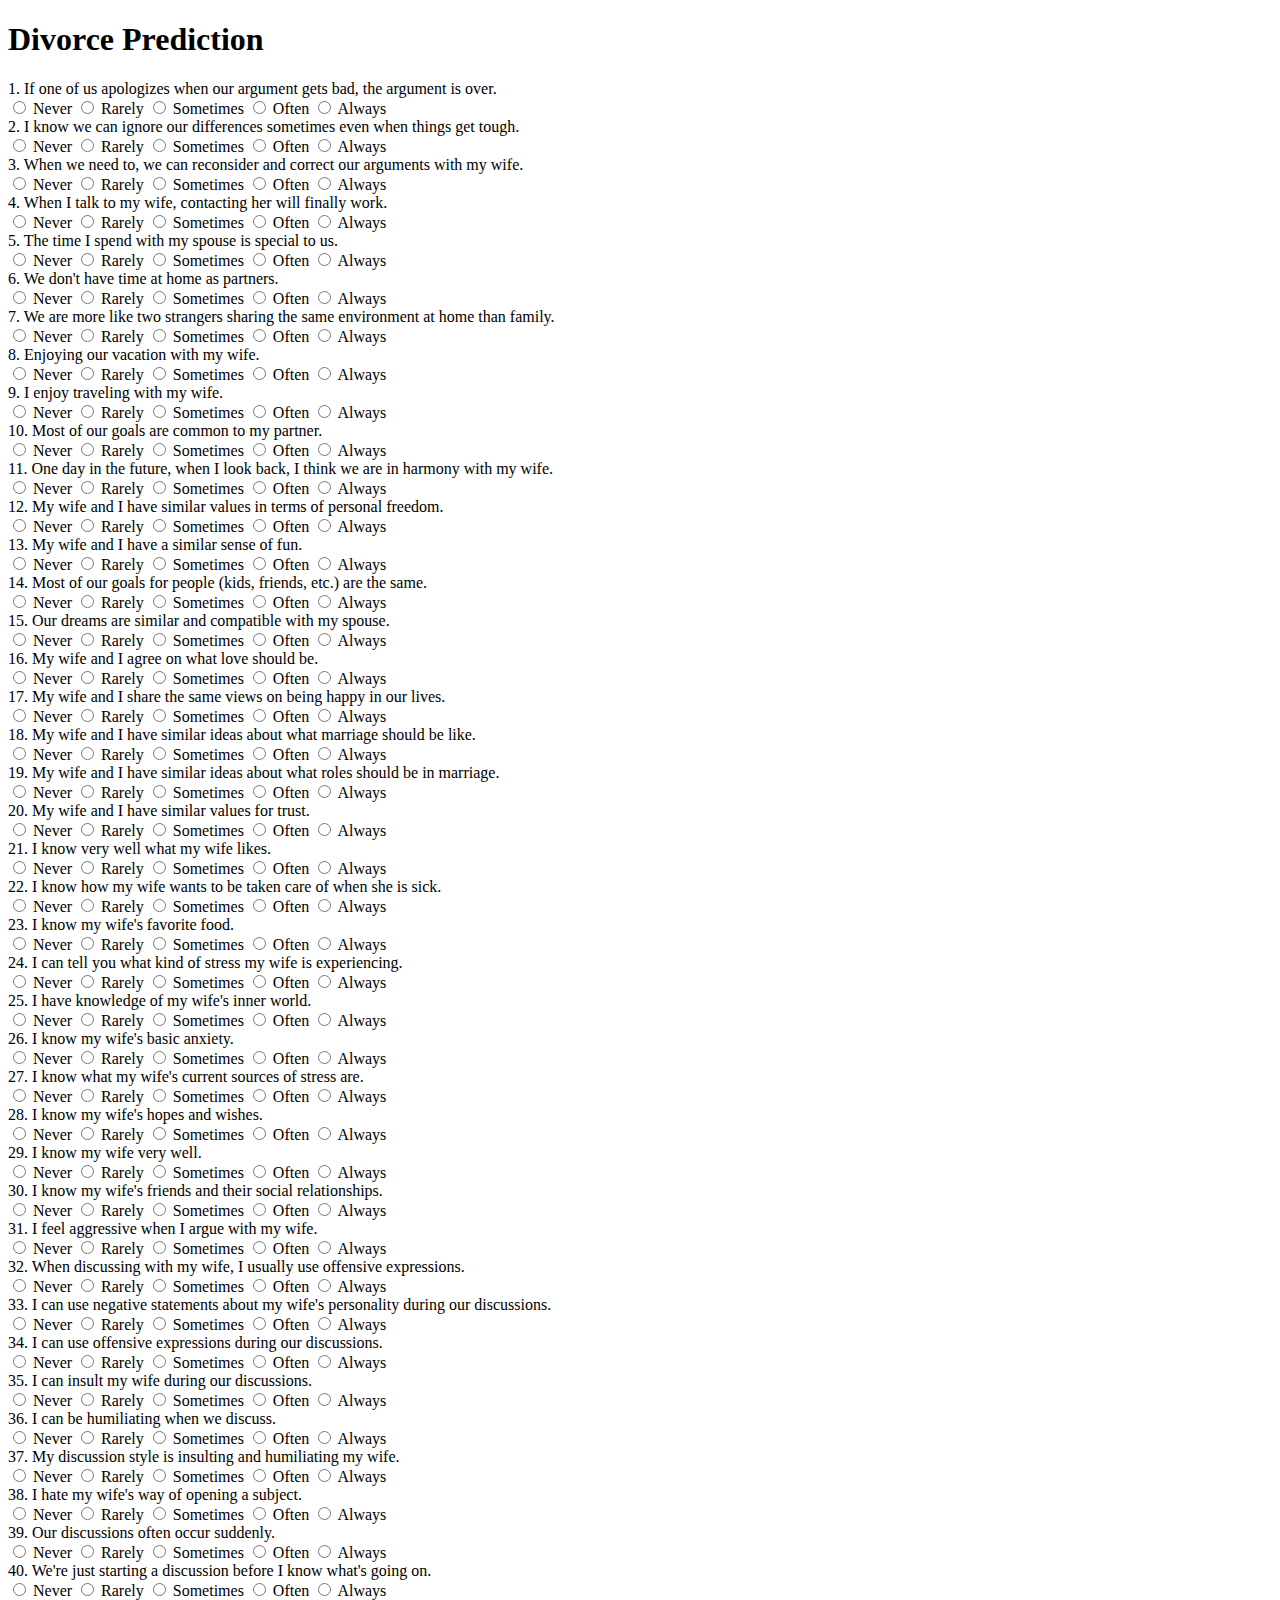
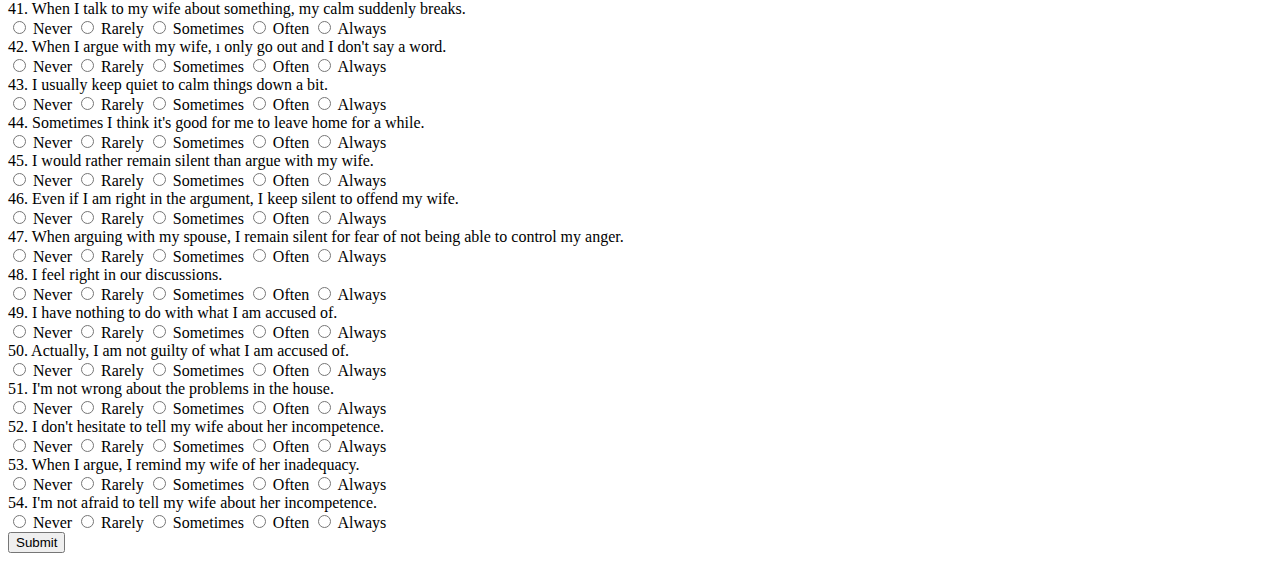
==== commit 98699b52: "index.html" ====
--- a/templates/index.html
+++ b/templates/index.html
@@ -4,7 +4,7 @@
     <meta charset="UTF-8">
     <meta name="viewport" content="width=device-width, initial-scale=1.0">
     <title>Divorce Prediction</title>
-    <link rel="stylesheet" href="/static/styles.css">
+    <link rel="stylesheet" href="/styles.css">
 </head>
 <body>
     <h1>Divorce Prediction</h1>
@@ -821,7 +821,7 @@
 
         <input type="submit" value="Submit">
     </form>
-  <script src="/static/scripts.js"></script>
+  <script src="/scripts.js"></script>
 </body>
 </html>
 
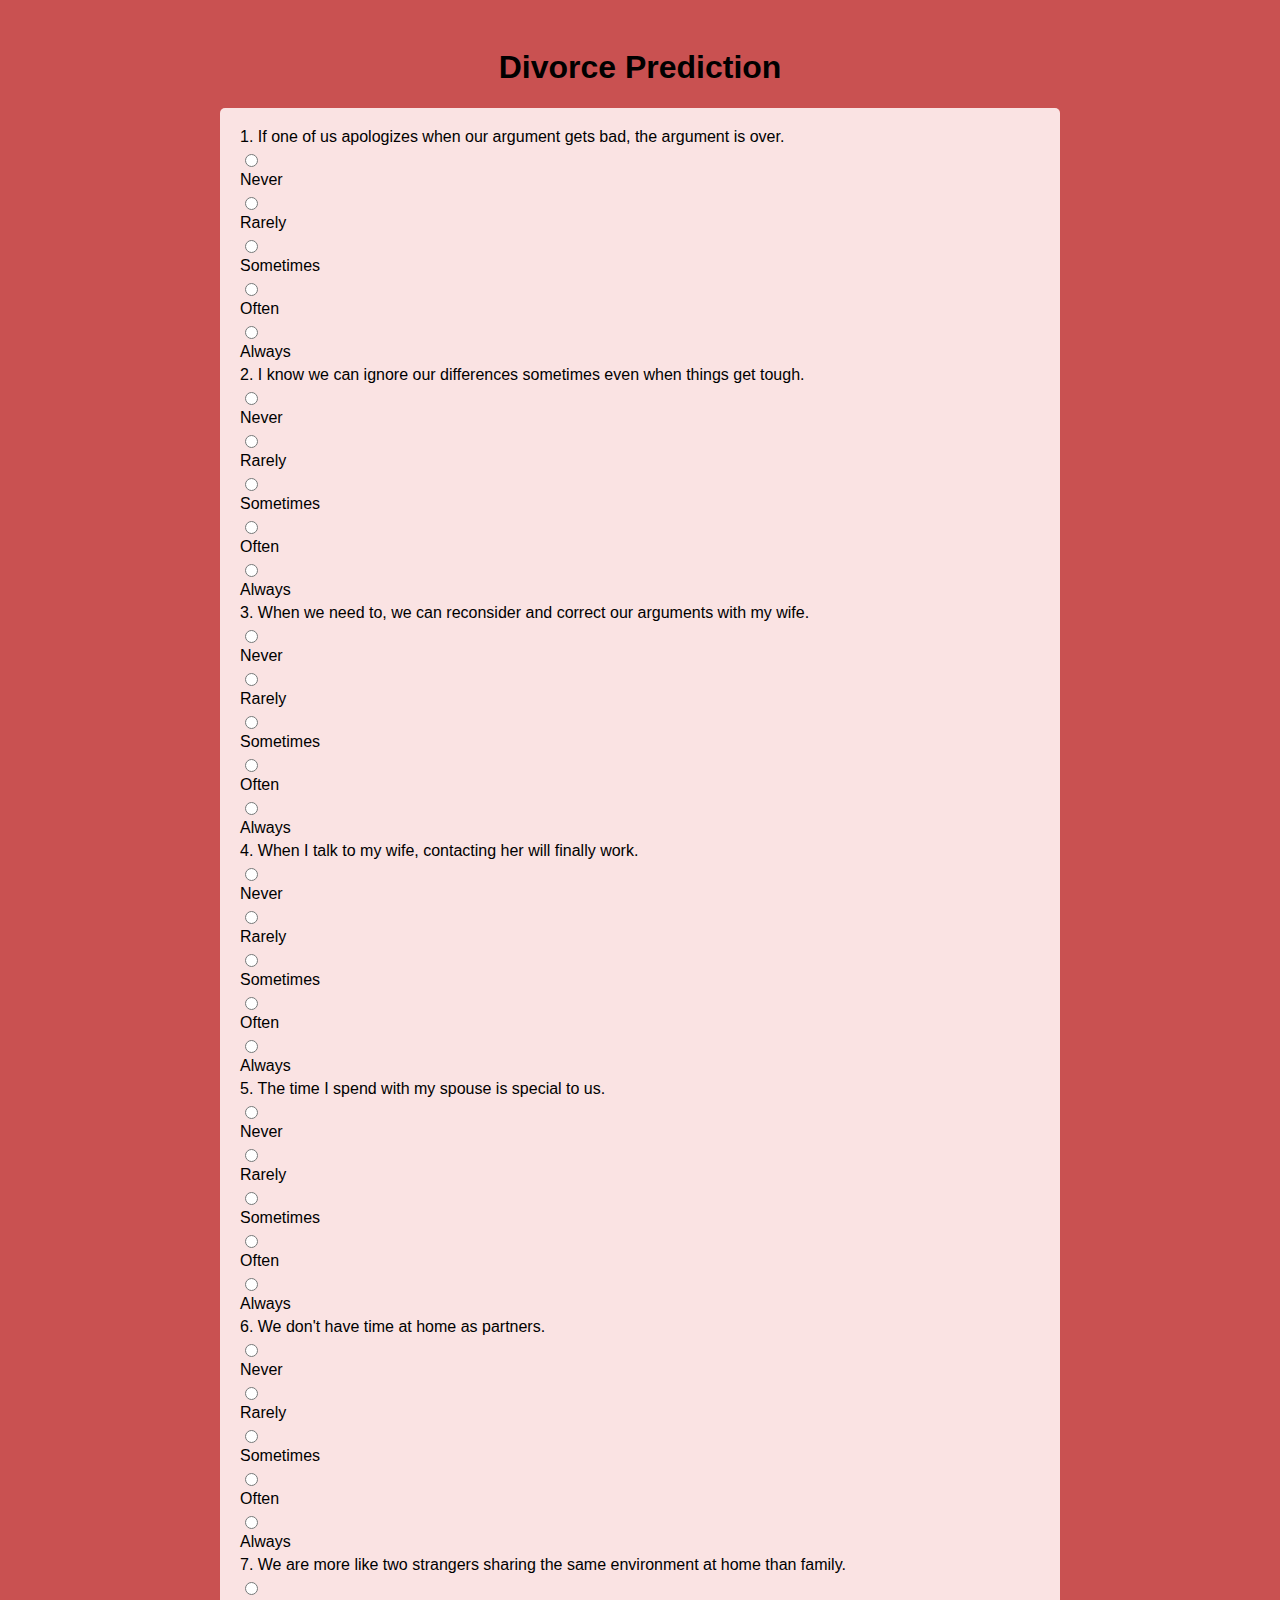
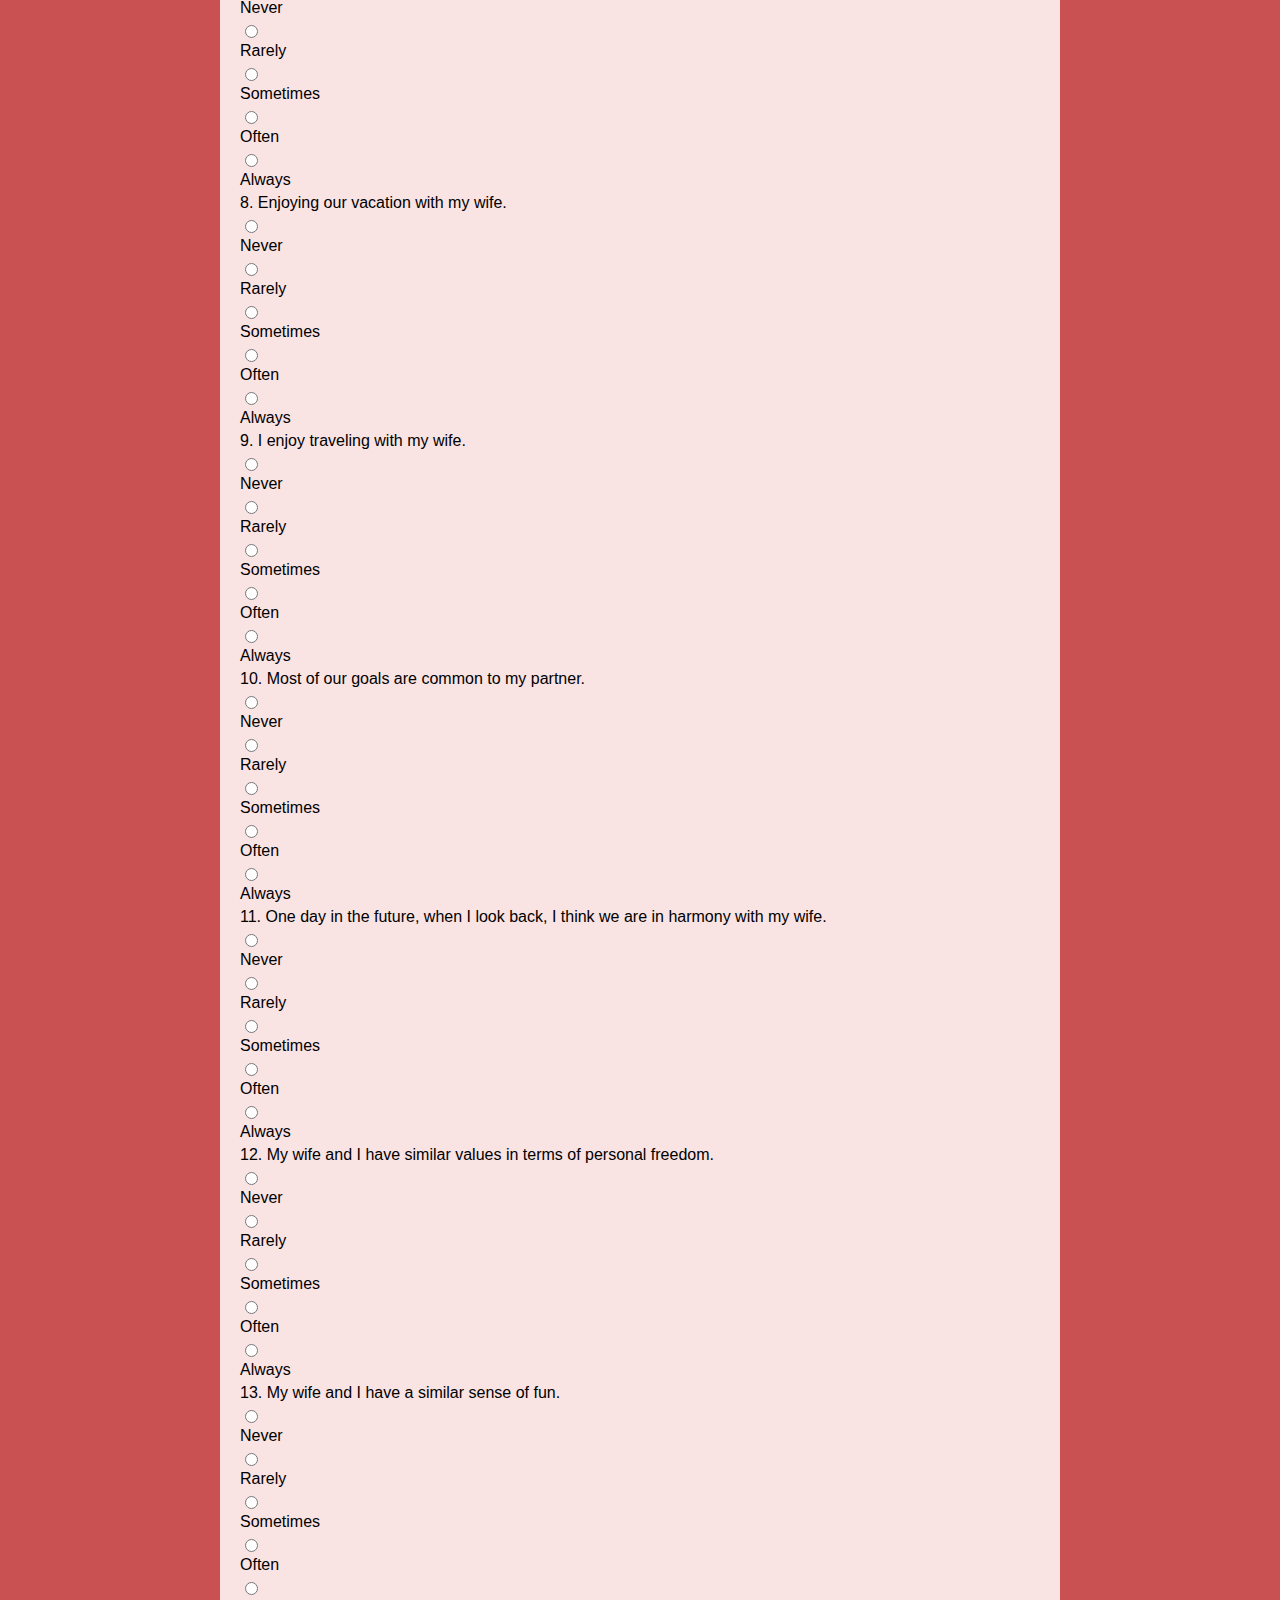
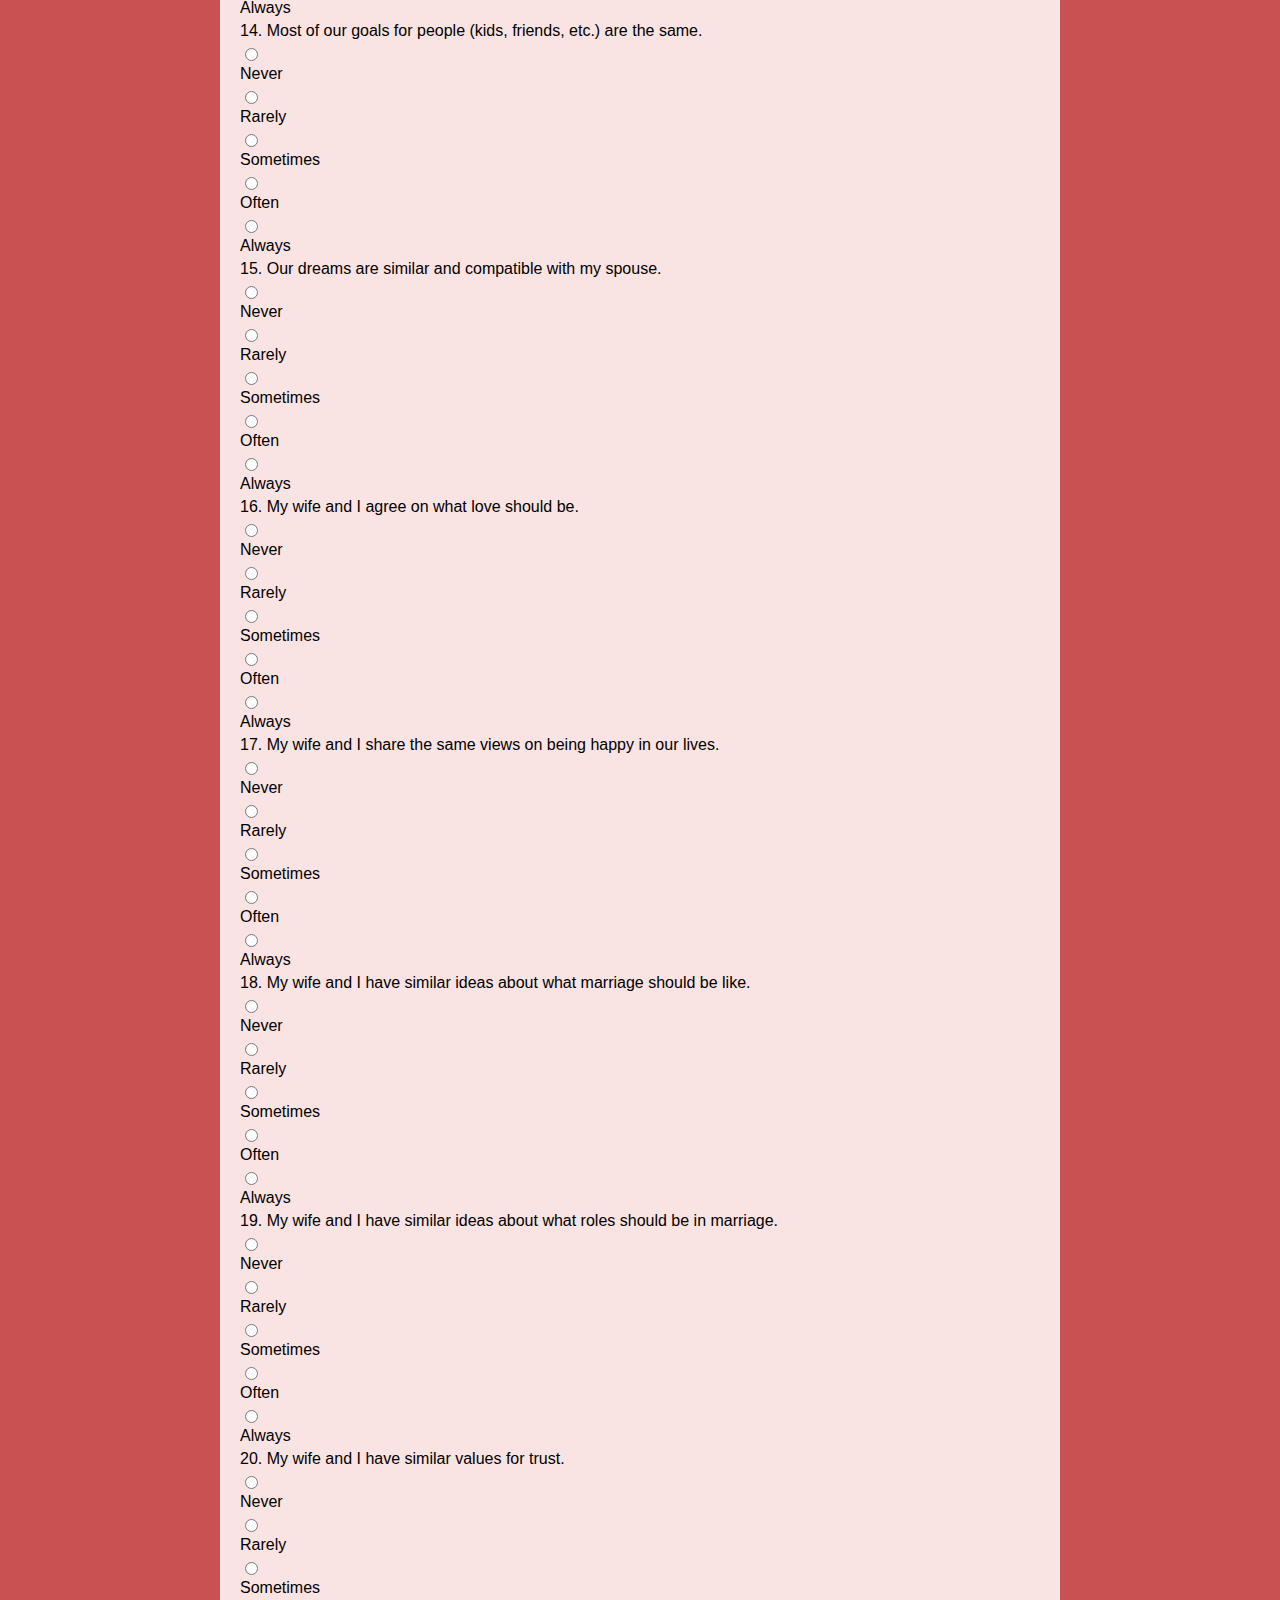
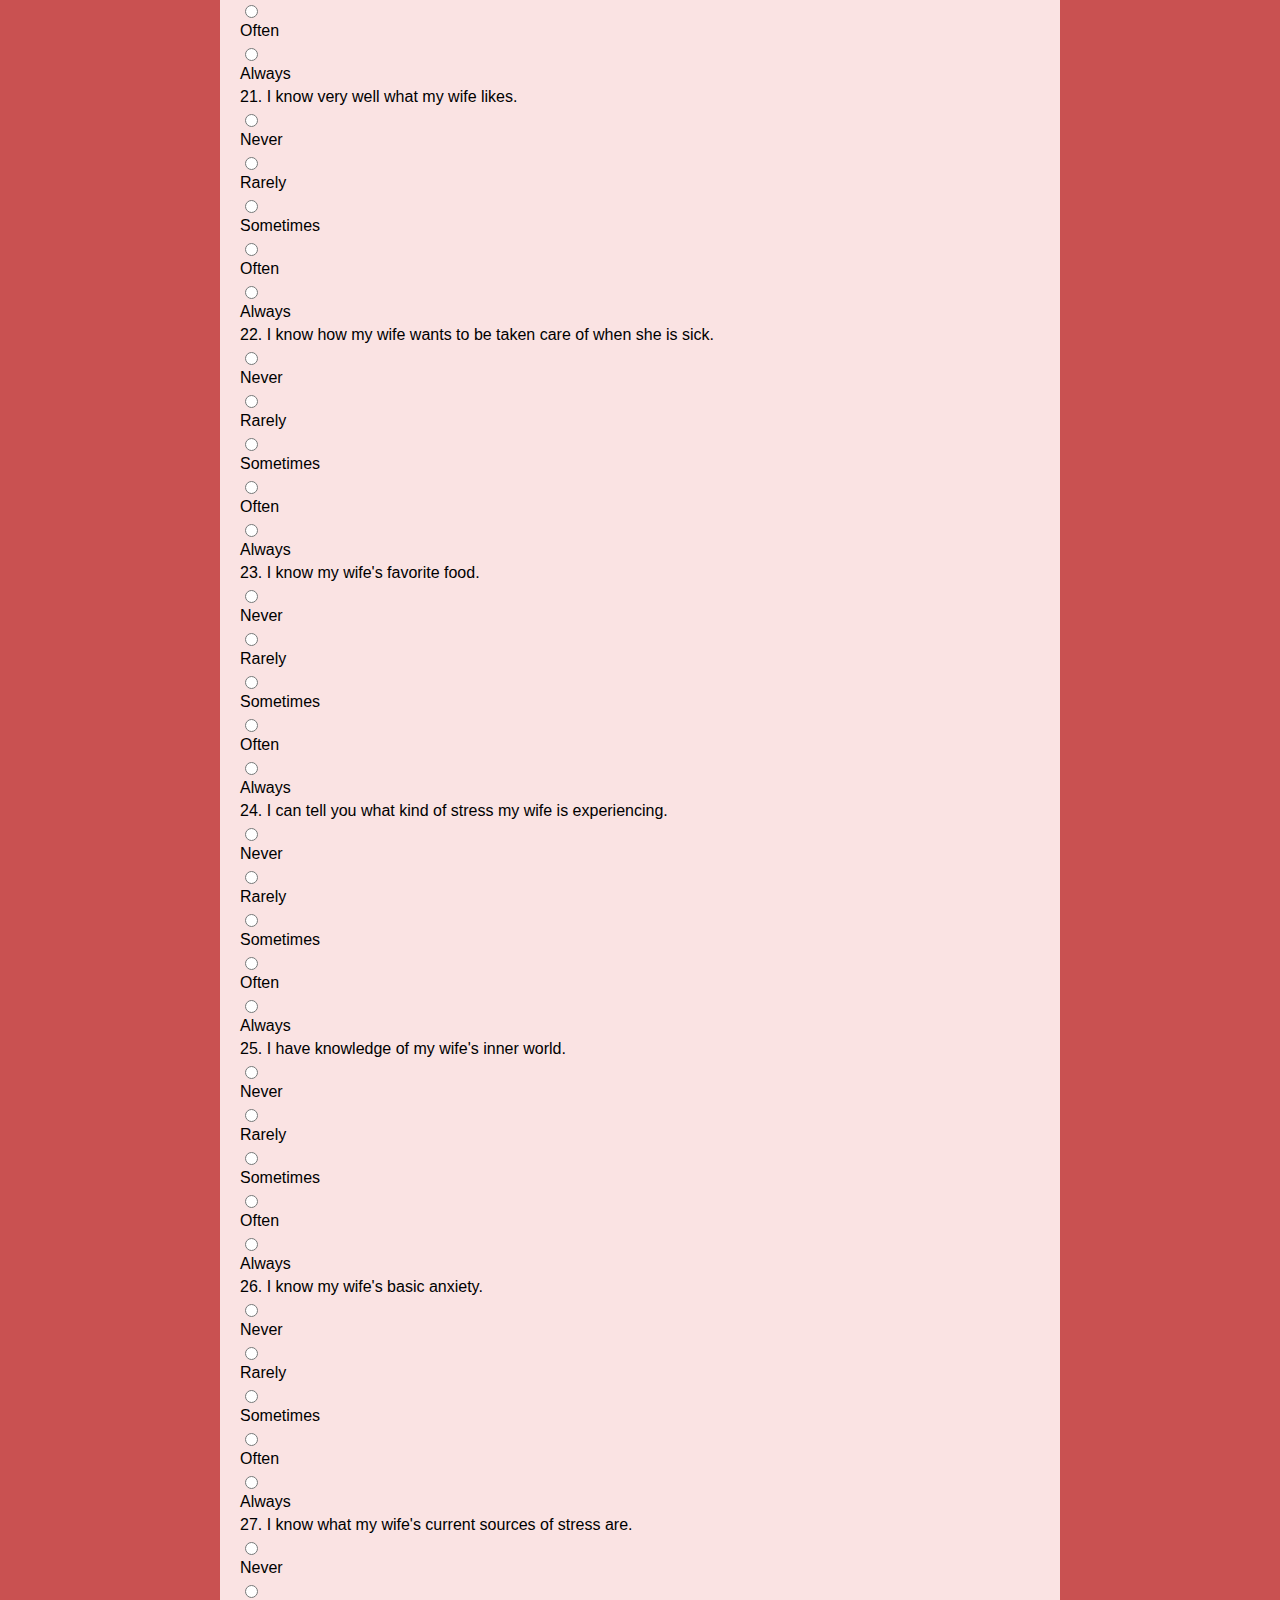
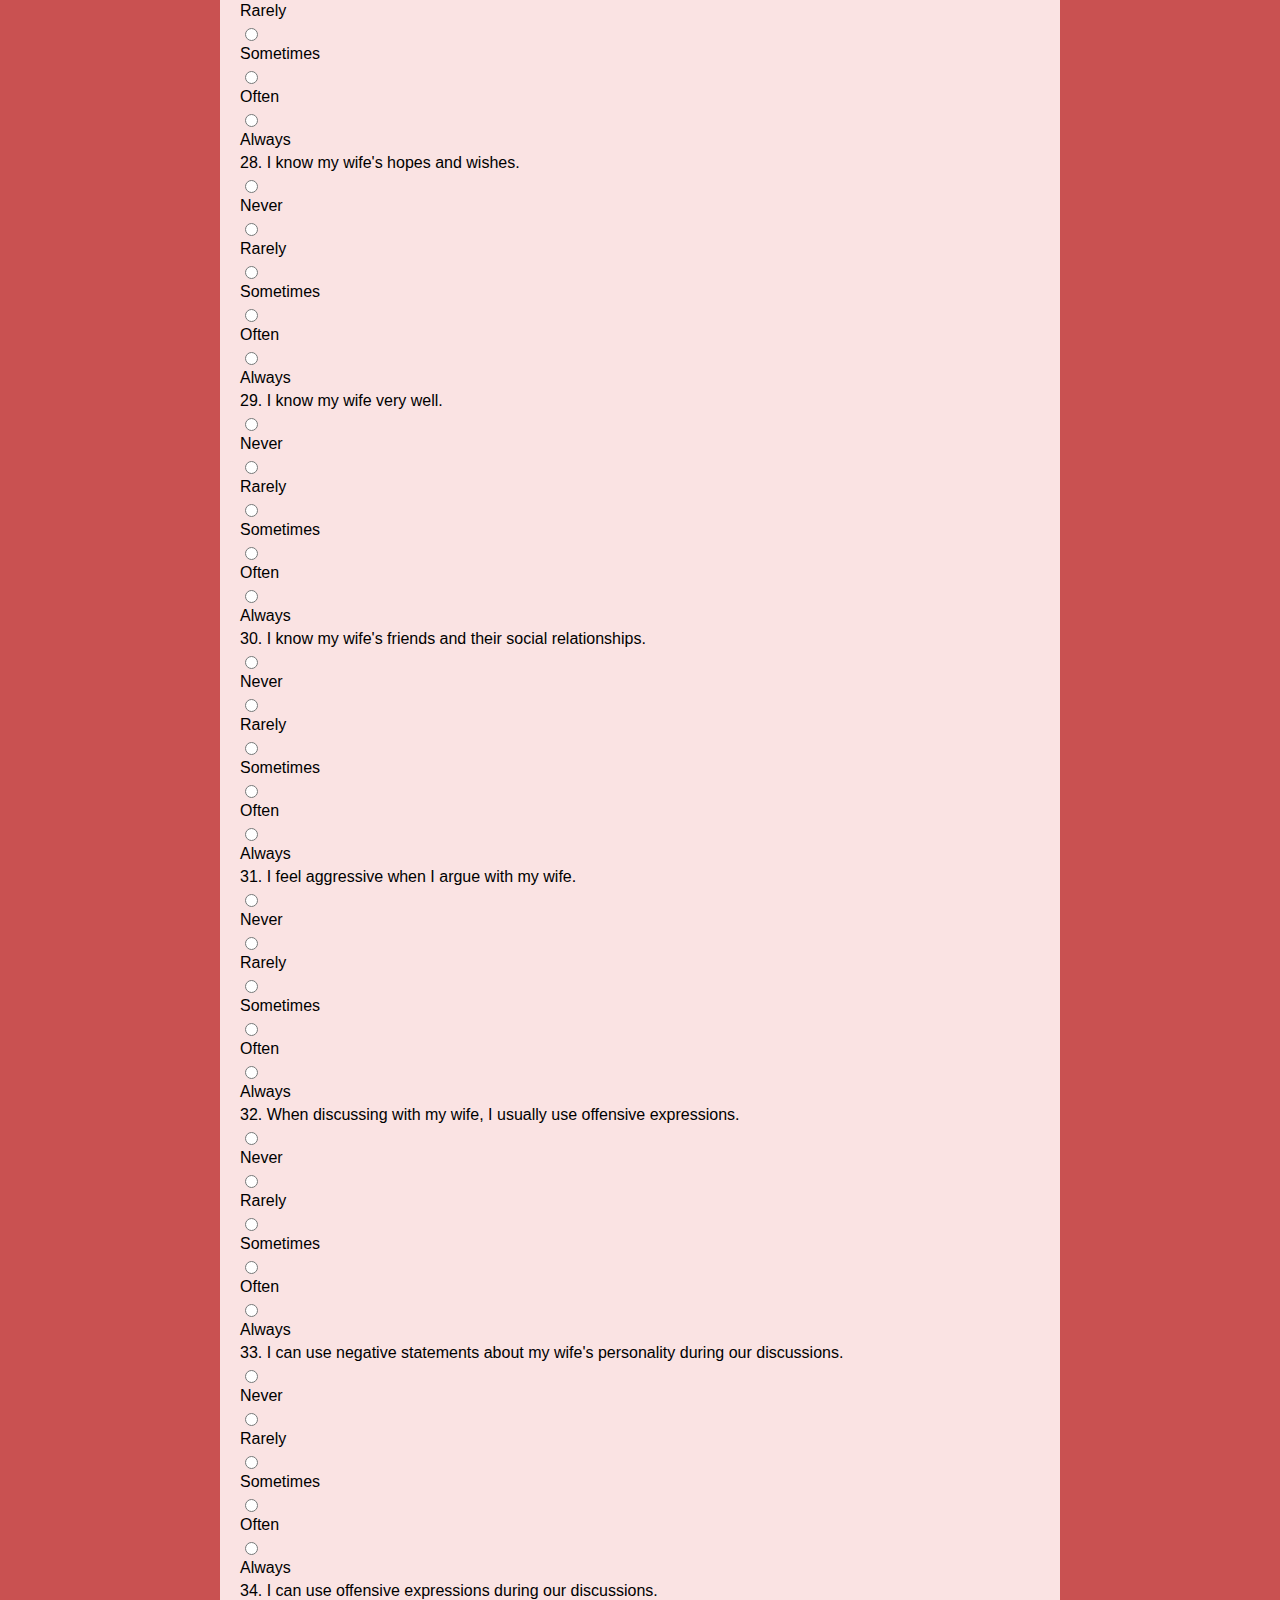
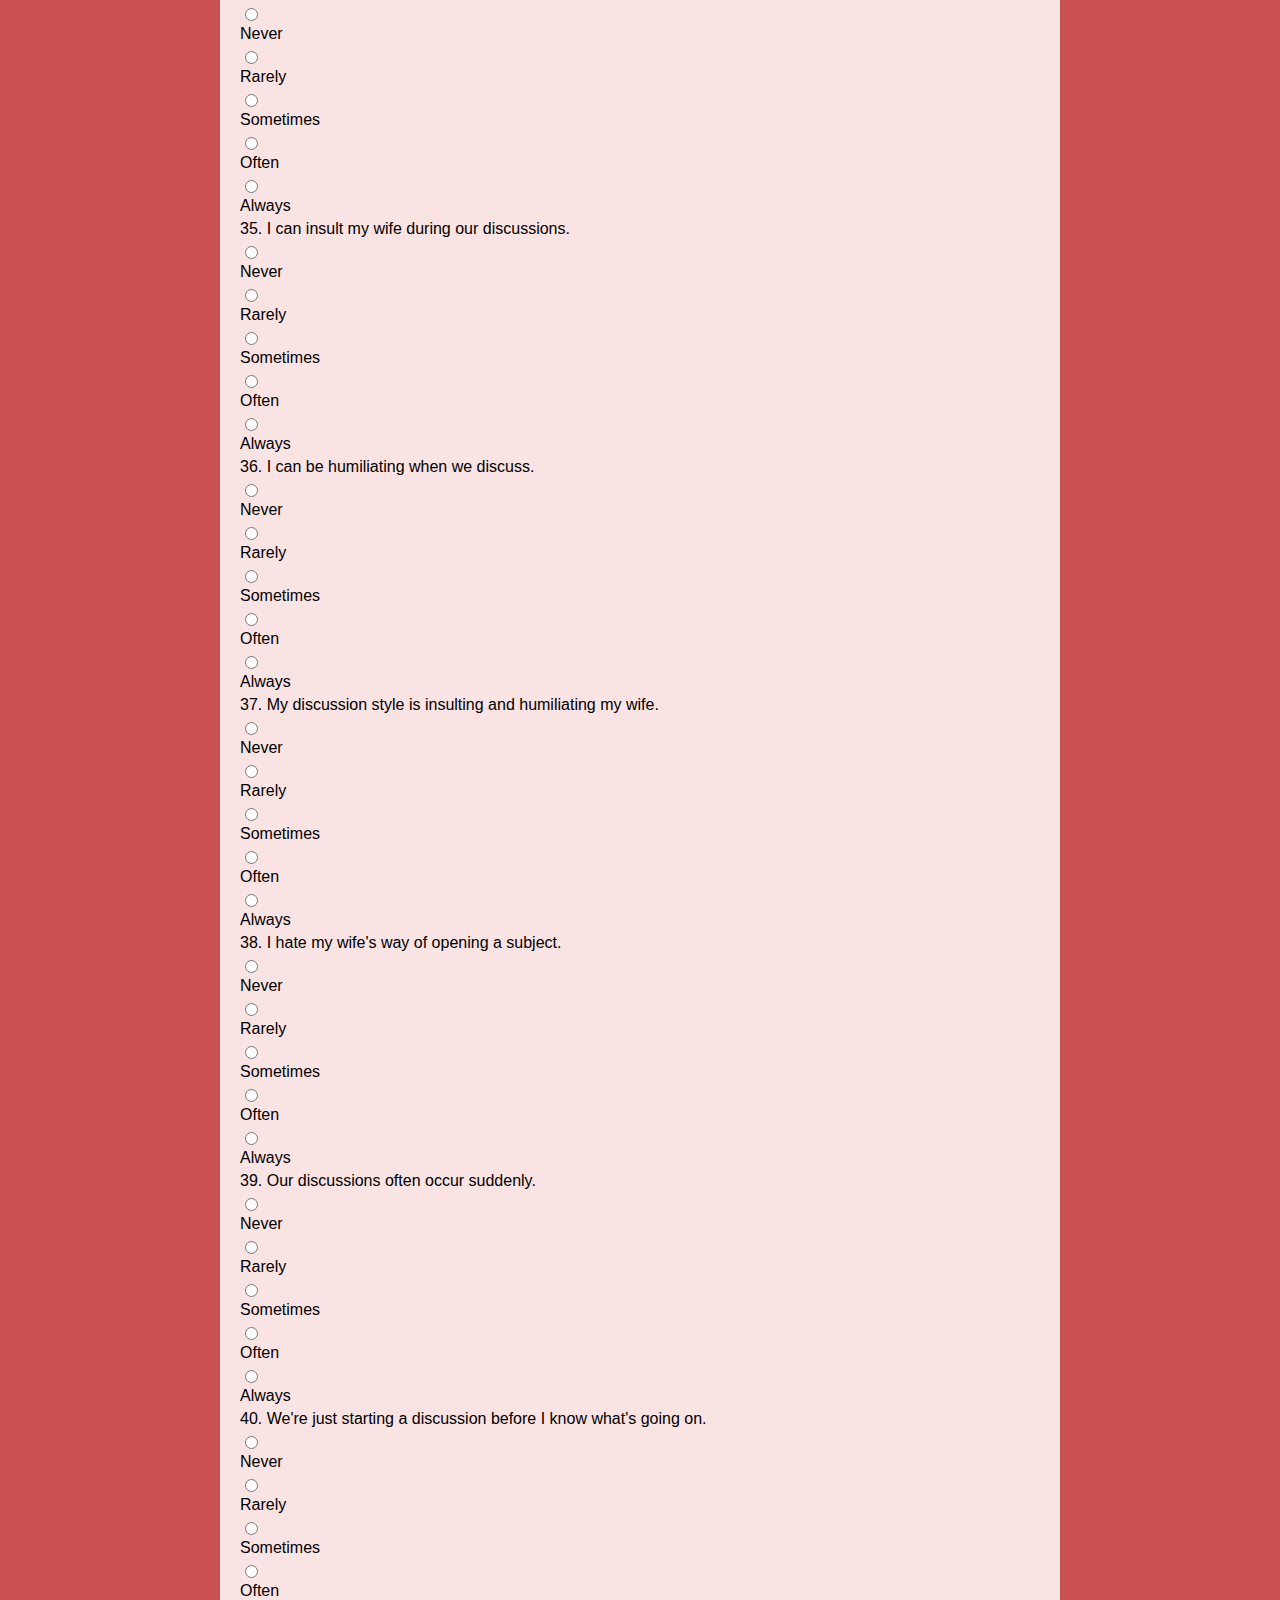
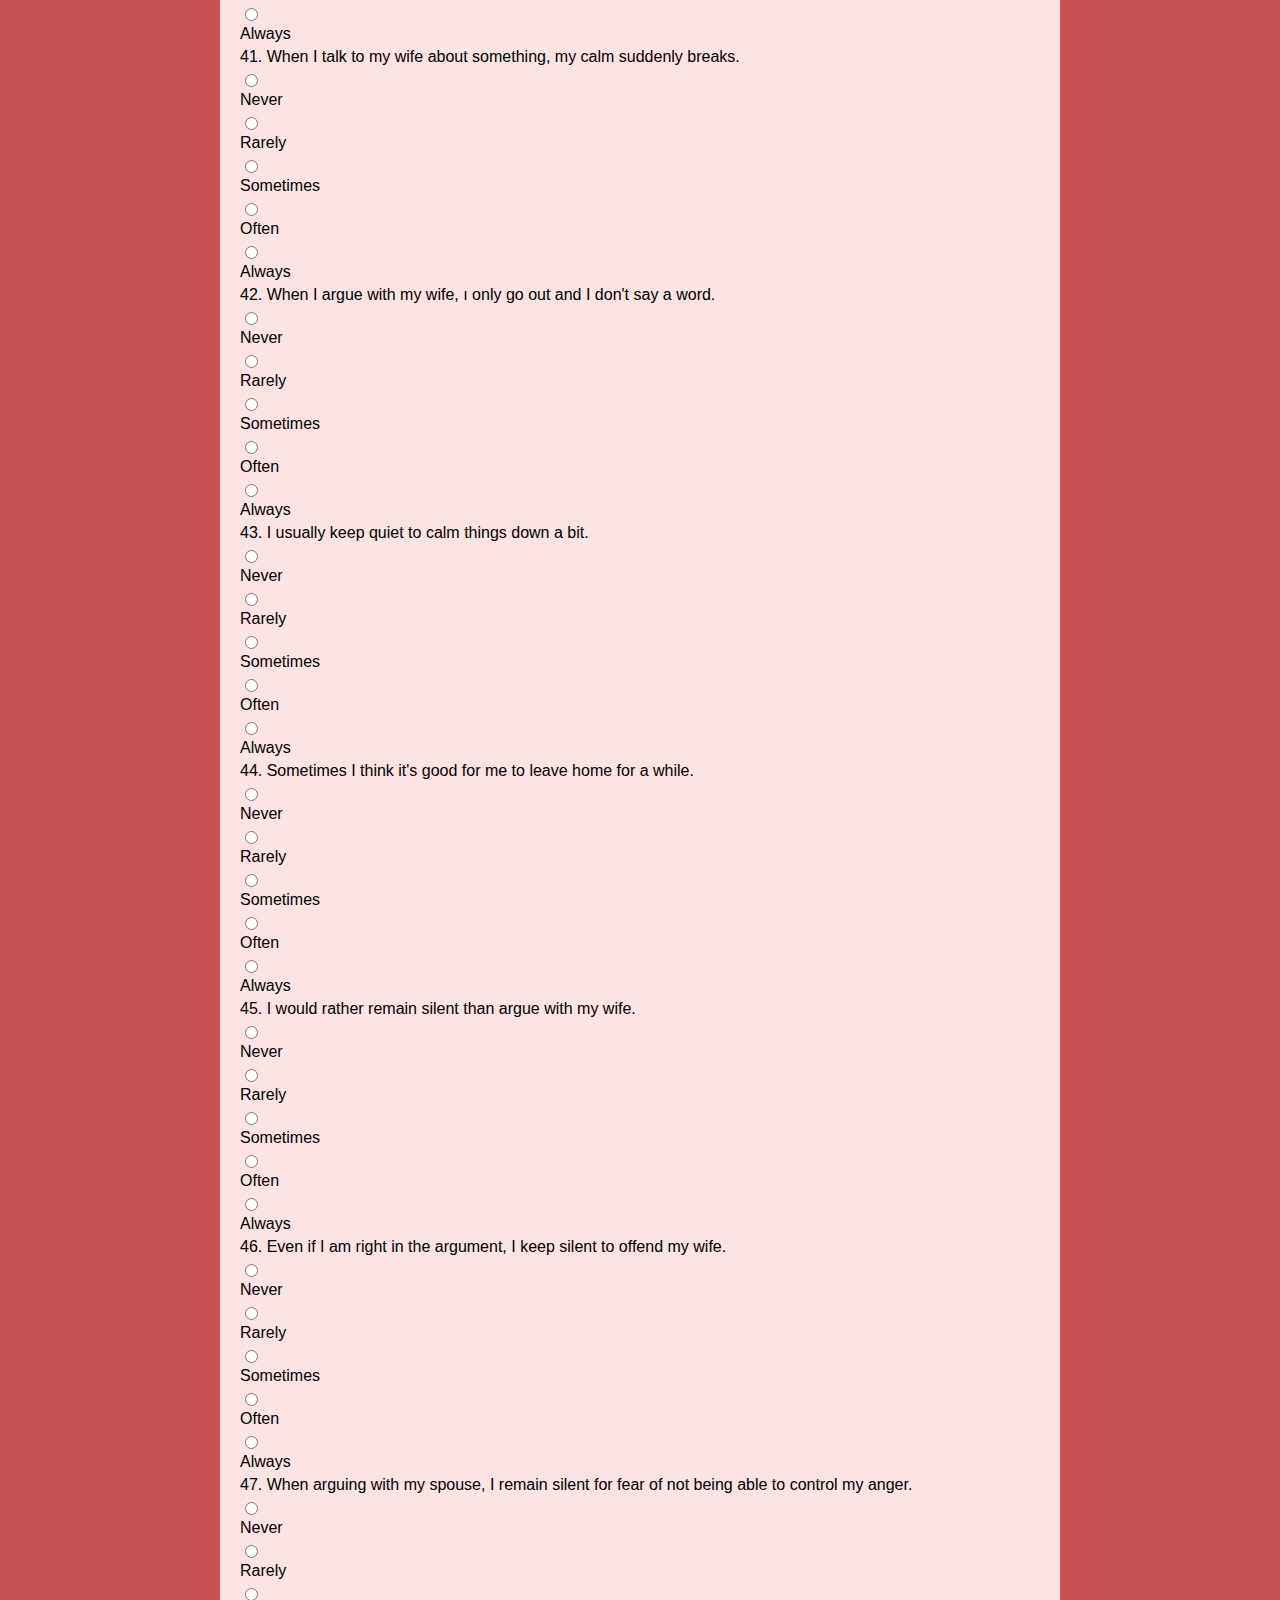
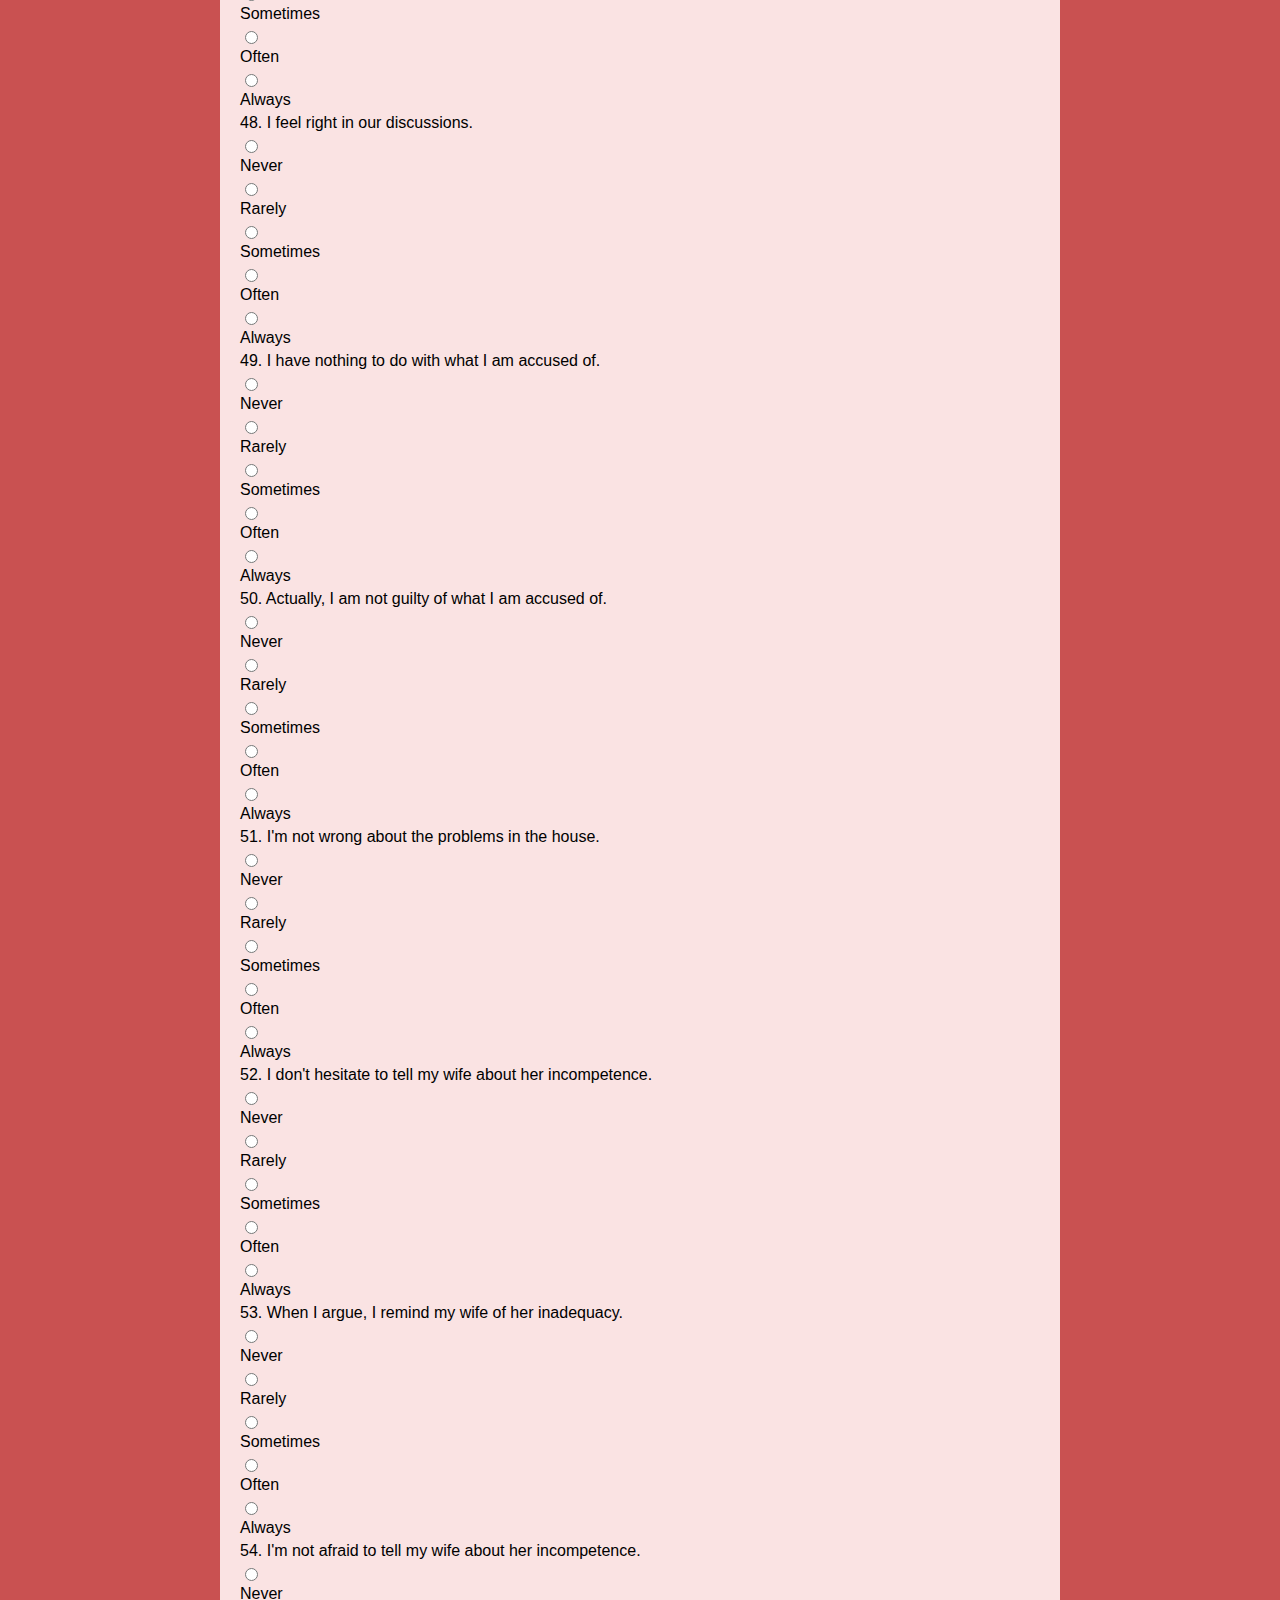
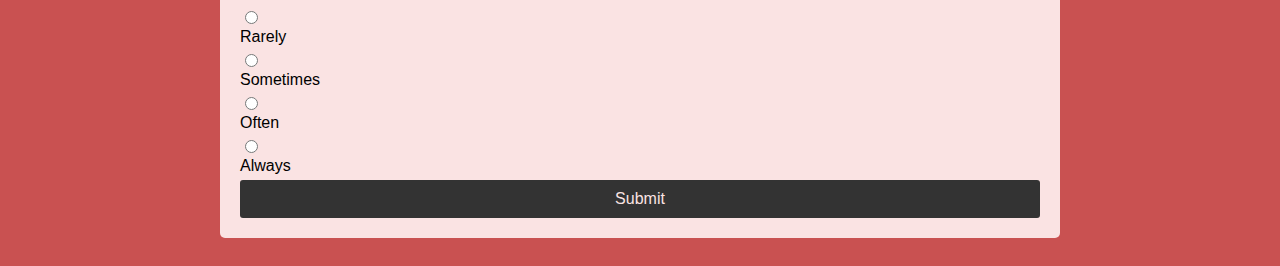
==== commit e68e7376: "Add files via upload" ====
--- a/templates/index.html
+++ b/templates/index.html
@@ -4,7 +4,7 @@
     <meta charset="UTF-8">
     <meta name="viewport" content="width=device-width, initial-scale=1.0">
     <title>Divorce Prediction</title>
-    <link rel="stylesheet" href="/styles.css">
+    <link rel="stylesheet" href="/static/styles.css">
 </head>
 <body>
     <h1>Divorce Prediction</h1>
@@ -821,7 +821,7 @@
 
         <input type="submit" value="Submit">
     </form>
-  <script src="/scripts.js"></script>
+  <script src="/static/scripts.js"></script>
 </body>
 </html>
 
--- a/static/styles.css
+++ b/static/styles.css
@@ -0,0 +1,45 @@
+body {
+    font-family: Arial, sans-serif;
+    background-color: #c95151;
+    padding: 20px;
+}
+
+form {
+    background-color: #fae3e3;
+    border-radius: 5px;
+    padding: 20px;
+    max-width: 800px;
+    margin: 0 auto;
+}
+
+label {
+    display: block;
+    margin-bottom: 5px;
+}
+
+input[type="number"] {
+    width: 100%;
+    padding: 5px;
+    border: 1px solid #ccc;
+    border-radius: 3px;
+    margin-bottom: 20px;
+}
+
+input[type="submit"] {
+    display: block;
+    width: 100%;
+    padding: 10px;
+    border: none;
+    background-color: #333;
+    color: #fae3e3;
+    font-size: 16px;
+    border-radius: 3px;
+    cursor: pointer;
+}
+
+input[type="submit"]:hover {
+    background-color: #555;
+}
+  h1 {
+    text-align: center;
+  }